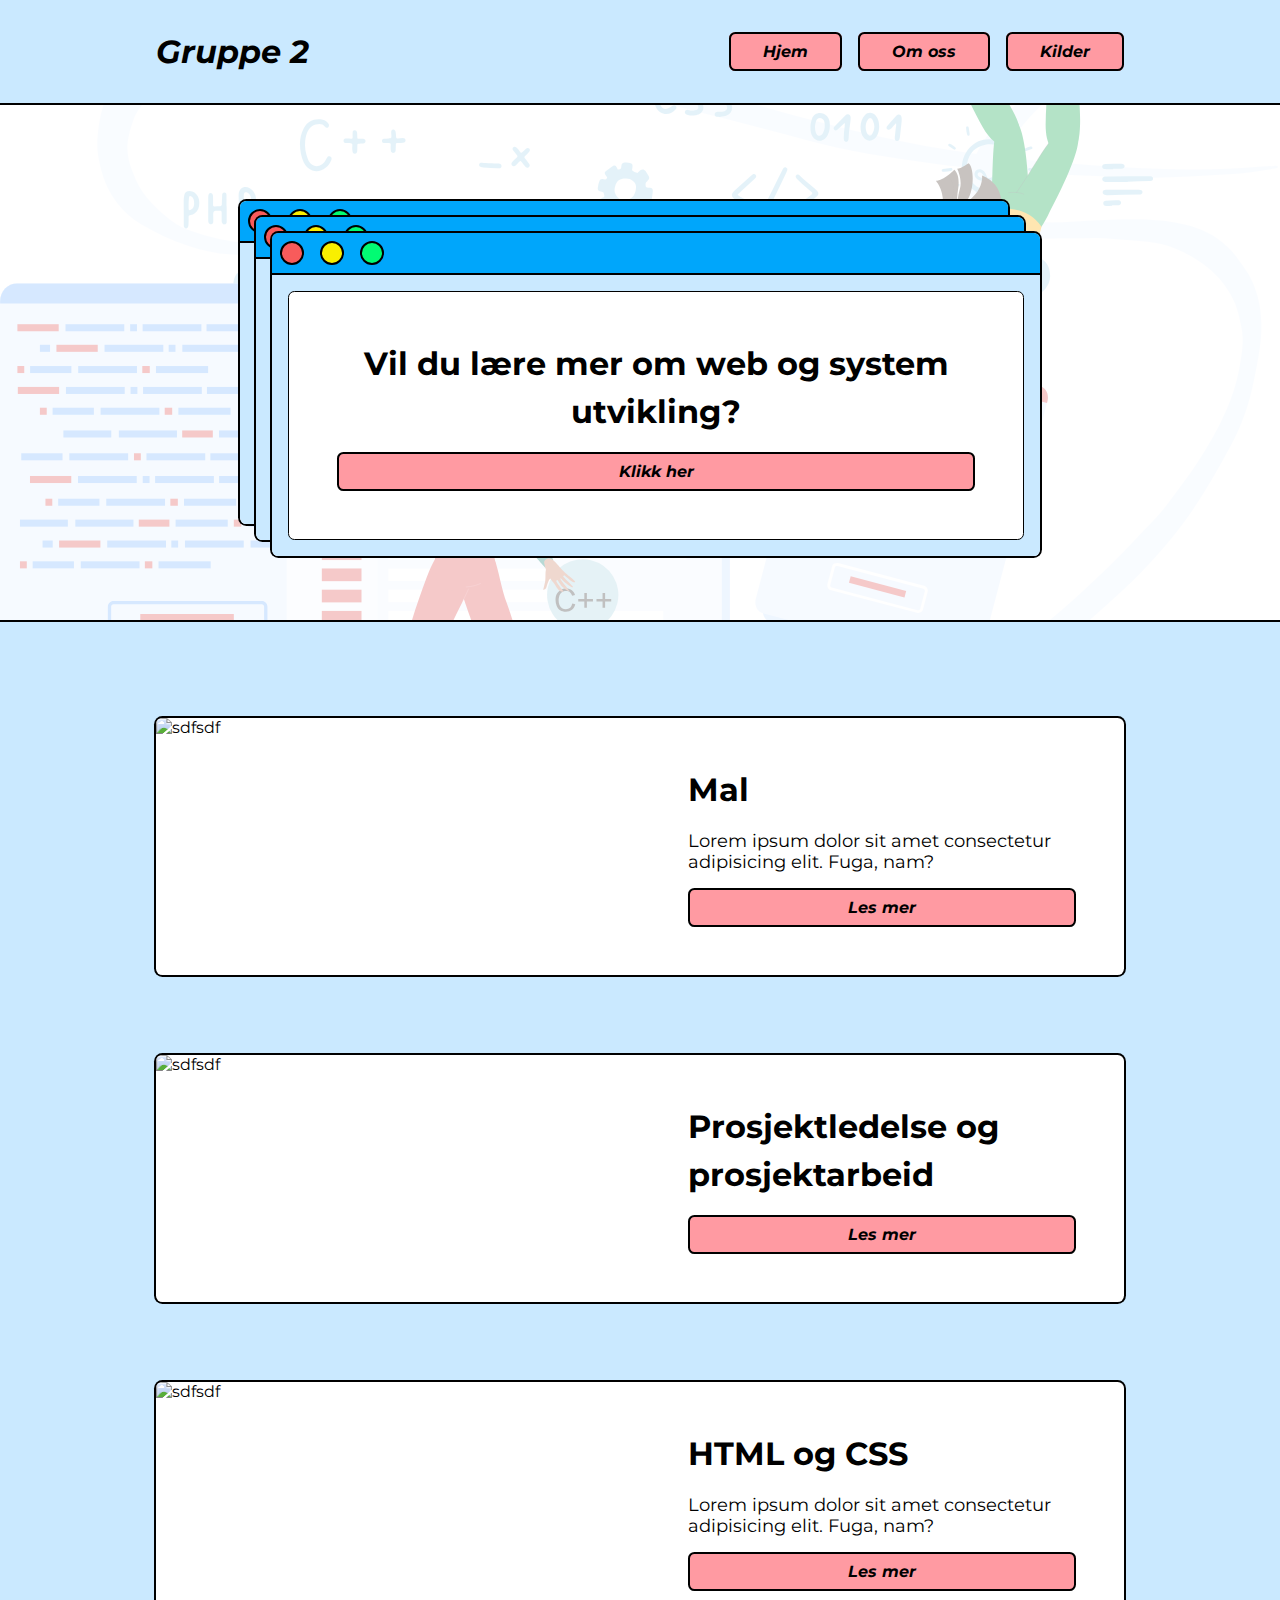
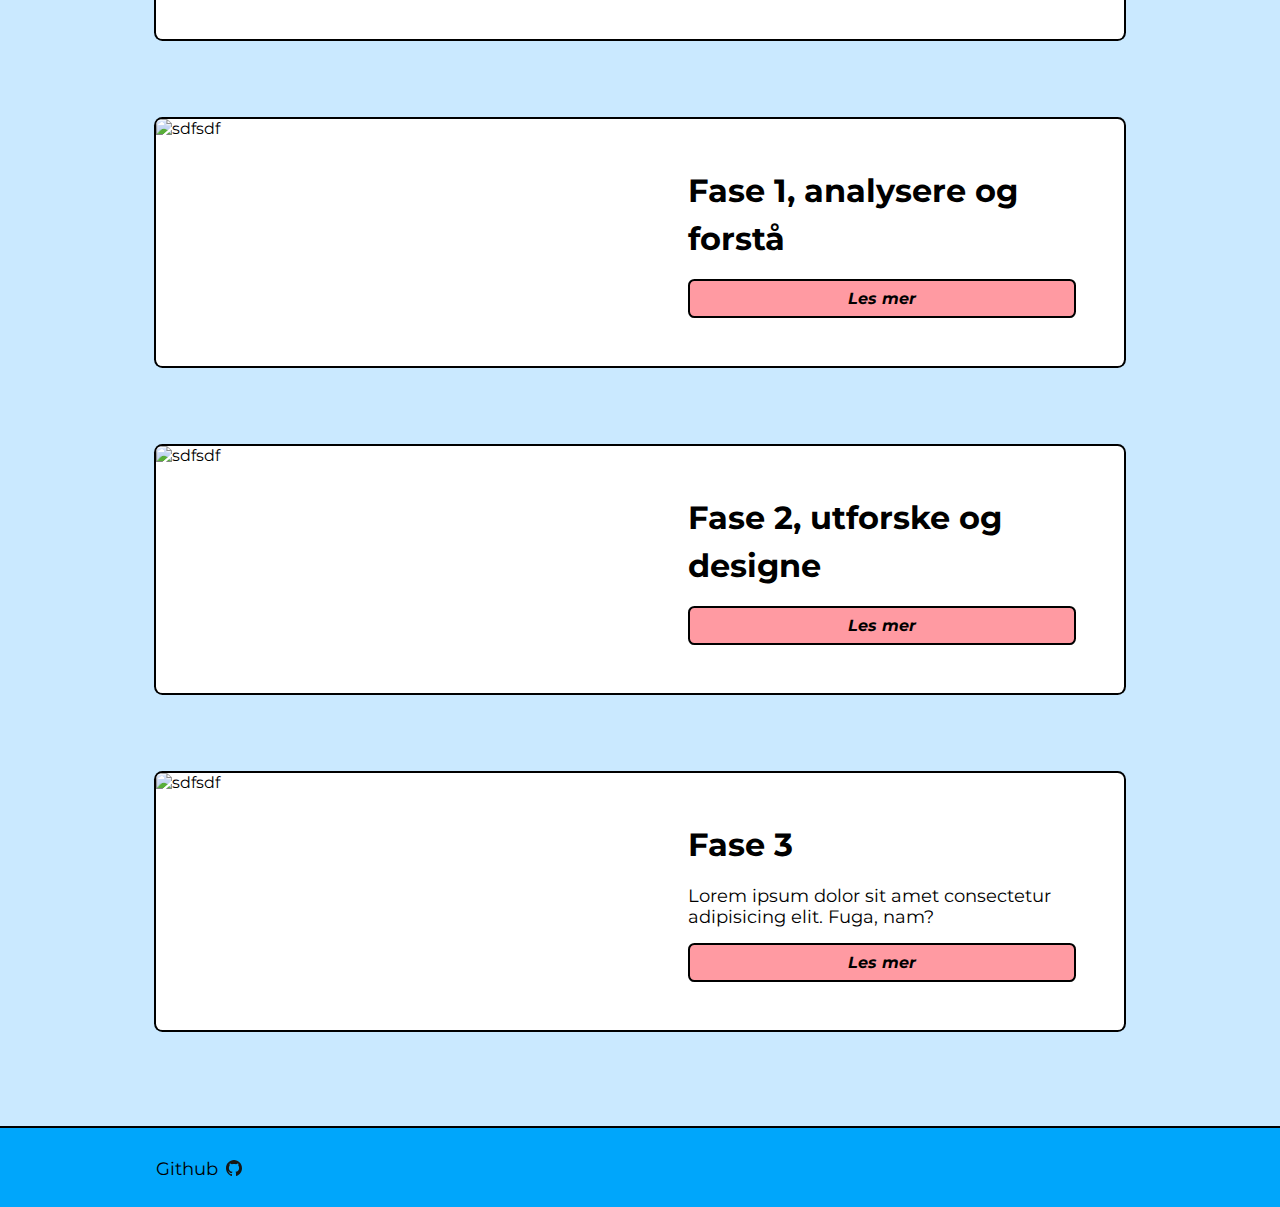
==== index.html @ 880d53e9 "Added html pages, added sources" ====
<!DOCTYPE html>
<html lang="no" class="no-animations">
  <head>
    <meta charset="UTF-8" />
    <meta name="description" content="Web og systemutvikling" />
    <meta name="author" content="IT og ledelse, Gruppe 2" />
    <meta name="keywords" content="html, css, javascript, web, system" />
    <meta http-equiv="X-UA-Compatible" content="IE=edge" />
    <meta name="viewport" content="width=device-width, initial-scale=1.0" />
    <title>Web og systemutvikling</title>

    <link rel="stylesheet" href="style.css" />
    <script defer src="main.js"></script>
  </head>
  <body class="body">
    <!-- header -->
    <header class="body__header">
      <div class="header__container">
        <!-- logo  -->
        <h3 class="logo">
          <a href="/"> Gruppe 2 </a>
        </h3>

        <!-- hamburger menu  -->
        <button
          class="button button--pink button--no-padding nav__button nav__button--open"
        >
          <img
            src="./public/sidebar-menu-open.svg"
            alt="Open sidebar"
            height="32px"
            width="32px"
          />
        </button>

        <!-- navigation  -->
        <nav class="nav preload">
          <button
            class="button button--pink button--no-padding nav__button nav__button--close"
          >
            <img
              src="./public/sidebar-menu-close.svg"
              alt="Close sidebar"
              height="32px"
              width="32px"
            />
          </button>

          <ul class="nav__links">
            <li class="nav__link">
              <a href="/" class="button button--pink">Hjem</a>
            </li>

            <li class="nav__link">
              <a href="/pages/about.html" class="button button--pink">
                Om oss
              </a>
            </li>

            <li class="nav__link">
              <a href="/pages/sources.html" class="button button--pink"
                >Kilder</a
              >
            </li>
          </ul>
        </nav>
      </div>
    </header>

    <!-- main -->
    <main class="body__main">
      <div class="background border__bottom">
        <section class="main__container">
          <!-- call to action -->
          <div class="call-to-action">
            <div class="call-to-action__window-group">
              <div
                data-cta-filler="true"
                class="call-to-action__window call-to-action__window--stagger-none"
              >
                <div
                  class="call-to-action__header call-to-action__header--purple"
                >
                  <span
                    class="call-to-action__header-dots call-to-action__header-dots--red"
                  ></span>
                  <span
                    class="call-to-action__header-dots call-to-action__header-dots--yellow"
                  ></span>
                  <span
                    class="call-to-action__header-dots call-to-action__header-dots--green"
                  ></span>
                </div>
                <div class="call-to-action__body"></div>
              </div>
              <div
                data-cta-filler="true"
                class="call-to-action__window call-to-action__window--stagger-small call-to-action__window--translate-little"
              >
                <div
                  class="call-to-action__header call-to-action__header--purple"
                >
                  <span
                    class="call-to-action__header-dots call-to-action__header-dots--red"
                  ></span>
                  <span
                    class="call-to-action__header-dots call-to-action__header-dots--yellow"
                  ></span>
                  <span
                    class="call-to-action__header-dots call-to-action__header-dots--green"
                  ></span>
                </div>
                <div class="call-to-action__body"></div>
              </div>
              <div
                id="call-to-action"
                class="call-to-action__window call-to-action__window--stagger-large call-to-action__window--translate-more"
              >
                <div
                  class="call-to-action__header call-to-action__header--purple"
                >
                  <span
                    class="call-to-action__header-dots call-to-action__header-dots--red"
                  ></span>
                  <span
                    class="call-to-action__header-dots call-to-action__header-dots--yellow"
                  ></span>
                  <span
                    class="call-to-action__header-dots call-to-action__header-dots--green"
                  ></span>
                </div>
                <div class="call-to-action__body">
                  <div class="call-to-action__body-wrapper">
                    <h1 class="title">
                      Vil du lære mer om web og system utvikling?
                    </h1>

                    <a href="#articles" class="button button--pink"
                      >Klikk her</a
                    >
                  </div>
                </div>
              </div>
            </div>
            <!-- arrow svg -->
            <!-- <div class="call-to-action__arrow">
              <img src="public/curved-arrow-4573.svg" alt="" />
            </div> -->
          </div>
        </section>
      </div>

      <!-- cards  -->
      <section class="main__container" id="articles">
        <!-- card  -->
        <article class="card">
          <div class="card__image">
            <img
              src="https://images.pexels.com/photos/2097/desk-office-pen-ruler.jpg?auto=compress&cs=tinysrgb&w=1260&h=750&dpr=1"
              alt="sdfsdf"
            />
          </div>
          <div class="card__content">
            <div class="title-group">
              <h2 class="title">Mal</h2>
            </div>
            <p>
              Lorem ipsum dolor sit amet consectetur adipisicing elit. Fuga,
              nam?
            </p>
            <!-- <button class="button button--pink"> -->
            <a class="button button--pink" href="/pages/mal.html"> Les mer </a>
            <!-- </button> -->
          </div>
        </article>

        <!-- card  -->
        <article class="card">
          <div class="card__image">
            <img
              src="https://images.pexels.com/photos/2097/desk-office-pen-ruler.jpg?auto=compress&cs=tinysrgb&w=1260&h=750&dpr=1"
              alt="sdfsdf"
            />
          </div>
          <div class="card__content">
            <div class="title-group">
              <h2 class="title">Prosjektledelse og prosjektarbeid</h2>
            </div>

            <a
              class="button button--pink"
              href="/pages/prosjektledelse-og-prosjektarbeid.html"
            >
              Les mer
            </a>
            <!-- </button> -->
          </div>
        </article>

        <!-- card  -->
        <article class="card">
          <div class="card__image">
            <img src="" alt="sdfsdf" />
          </div>
          <div class="card__content">
            <div class="title-group">
              <h2 class="title">HTML og CSS</h2>
            </div>
            <p>
              Lorem ipsum dolor sit amet consectetur adipisicing elit. Fuga,
              nam?
            </p>
            <!-- <button class="button button--pink"> -->
            <a class="button button--pink" href="/pages/html-og-css.html">
              Les mer
            </a>
            <!-- </button> -->
          </div>
        </article>

        <!-- card  -->
        <article class="card">
          <div class="card__image">
            <img
              src="https://images.pexels.com/photos/3183150/pexels-photo-3183150.jpeg?auto=compress&cs=tinysrgb&w=1260&h=750&dpr=2"
              alt="sdfsdf"
            />
          </div>
          <div class="card__content">
            <div class="title-group">
              <h2 class="title">Fase 1, analysere og forstå</h2>
            </div>

            <!-- <button class="button button--pink"> -->
            <a class="button button--pink" href="/pages/fase-1.html">
              Les mer
            </a>
            <!-- </button> -->
          </div>
        </article>
        <!-- card  -->
        <article class="card">
          <div class="card__image">
            <img
              src="https://images.pexels.com/photos/3183150/pexels-photo-3183150.jpeg?auto=compress&cs=tinysrgb&w=1260&h=750&dpr=2"
              alt="sdfsdf"
            />
          </div>
          <div class="card__content">
            <div class="title-group">
              <h2 class="title">Fase 2, utforske og designe</h2>
            </div>

            <!-- <button class="button button--pink"> -->
            <a class="button button--pink" href="/pages/fase-2.html">
              Les mer
            </a>
            <!-- </button> -->
          </div>
        </article>

        <!-- card  -->
        <article class="card">
          <div class="card__image">
            <img
              src="https://images.pexels.com/photos/3183150/pexels-photo-3183150.jpeg?auto=compress&cs=tinysrgb&w=1260&h=750&dpr=2"
              alt="sdfsdf"
            />
          </div>
          <div class="card__content">
            <div class="title-group">
              <h2 class="title">Fase 3</h2>
            </div>
            <p>
              Lorem ipsum dolor sit amet consectetur adipisicing elit. Fuga,
              nam?
            </p>
            <!-- <button class="button button--pink"> -->
            <a class="button button--pink" href="/pages/"> Les mer </a>
            <!-- </button> -->
          </div>
        </article>
      </section>
    </main>

    <!-- footer -->
    <footer class="body__footer">
      <div class="footer__container">
        <a
          class="text-with-icon"
          href="https://github.com/201549BL/semester-oppgave"
        >
          <p>Github</p>
          <img src="./public/github-seeklogo.com.svg" alt="Github icon" />
        </a>
      </div>
    </footer>
  </body>
</html>
---- style.css ----
@import url("https://fonts.googleapis.com/css2?family=Montserrat:ital,wght@0,400;0,700;1,400;1,700&display=swap");

*,
*::before,
*::after {
  margin: 0;
  padding: 0;
  box-sizing: border-box;
}

:root {
  --max-width: 1000px;
  --border-width: 2px;

  --border-radius: 0.4rem;
  --padding: 1rem;
  --text-big: 2rem;

  --color-blue: #00a6fb;
  --color-link: #007dbc;
  --color-pink: #ff9aa2;
  --color-background: #cae9ff;
  --color-background-accent: none;
  --color-background-secondary: seashell;
  --color-accessible-purple: #81008a;
  --color-success: #e9fbe9;
  --color-info: #ebf3fe;
  --color-warning: #fcfaee;
  --color-danger: #fcebed;
}

@media (max-width: 500px) {
  :root {
    --text-big: 1.5rem;
  }
}

html {
  font-family: "Montserrat", -apple-system, Segoe UI, Roboto, Oxygen, Ubuntu,
    Cantarell, Fira Sans, Droid Sans, Helvetica Neue, sans-serif;

  scroll-behavior: smooth;
}

@media (prefers-reduced-motion) {
  html {
    scroll-behavior: unset;
  }
}

img {
  max-width: 100%;
}

a {
  color: inherit;
  text-decoration: none;
}

p {
  font-size: 1.1rem;
}

@media (max-width: 500px) {
  p {
    font-size: 1rem;
  }
}

svg {
  color: black;
}

:focus {
  outline: var(--color-accessible-purple) solid var(--border-width);
  outline-offset: 0.2rem;
}

@supports selector(:focus-visible) {
  :focus {
    outline: none;
  }

  :focus-visible {
    outline: var(--color-accessible-purple) solid var(--border-width);
    outline-offset: 0.2rem;
  }
}

.no-animations .nav {
  transition-duration: 0s;
}

.body {
  min-height: 100vh;

  display: flex;
  position: static;
  display: flex;
  flex-direction: column;

  background: var(--color-background);

  overflow-x: hidden;
}

.body__header {
  background-color: var(--color-background);
  width: 100%;

  padding: 1rem;

  flex: none;

  display: flex;
  justify-content: center;

  z-index: 1;

  border-bottom: var(--border-width) solid black;
}

.header__container {
  width: 100%;
  font-style: italic;
  font-weight: 700;
  max-width: var(--max-width);
  display: flex;
  align-items: center;
  justify-content: space-between;
  padding: var(--padding);
}

.body__footer {
  flex: none;
}

/* nav */

.logo {
  font-size: var(--text-big);
}

.logo:hover {
  text-decoration: underline;
}

.nav__links {
  display: flex;
  justify-content: center;

  list-style: none;

  gap: 1rem;
}

.nav__link .button {
  white-space: nowrap;
}

.hamburger__checkbox {
  display: none;
  transform: translateX(-10000px);
}

.nav__button--open {
  display: none;
  cursor: pointer;
}

.nav__button--close {
  display: none;
}

.hamburger__menu img {
  width: 100%;
  height: 100%;
}

.preload {
  /* opacity: 0 !important; */
  transition-duration: 0s !important;
}

@media (max-width: 650px) {
  .nav {
    display: flex;
    flex-direction: column;
    justify-content: center;

    position: fixed;
    inset: 0;
    transform: translateX(100%);

    overflow: hidden;
    z-index: 2;

    background: rgba(255, 255, 255, 30%);
    backdrop-filter: blur(10px);
    -webkit-backdrop-filter: blur(10px);

    transition-property: transform;

    transition-duration: 0.4s;
    transition-timing-function: ease;
  }

  .nav--visible {
    transform: translateX(0);
  }

  .nav__links {
    align-self: center;

    flex-direction: column;
    font-size: xx-large;

    width: fit-content;
  }

  .nav__links .button {
    display: block;
    align-self: stretch;
  }

  .nav__button {
    display: flex;
  }

  .nav__button--close {
    position: absolute;
    top: 2rem;
    right: 2rem;
  }
}

@media (prefers-reduced-motion) {
  .nav {
    transition-duration: 0s;
  }
}

@media not all and (min-resolution: 0.001dpcm) {
  .hamburger__checkbox:checked ~ .nav {
    background-color: rgba(255, 245, 238, 95%);
  }
}

.body__main {
  background-color: var(--color-background);

  flex: 1;

  position: relative;

  display: flex;
  flex-direction: column;
  justify-content: center;
  align-items: center;
}

.border__bottom {
  border-bottom: var(--border-width) solid black;
}

@media (hover: none) {
  .body-background {
    background-attachment: scroll;
  }
}

.body-background-secondary {
  background-color: var(--color-background-secondary);
}

.main__container {
  width: 100%;
  max-width: var(--max-width);

  display: flex;
  flex-direction: column;
  gap: 5rem;
  padding: 6rem var(--padding);

  position: relative;

  /* margin: 0 auto; */
}

.main__container--about {
  flex-direction: row;
  justify-content: center;
  flex-wrap: wrap;
  row-gap: 5rem;
  column-gap: 3rem;
}

.card {
  display: flex;

  background: white;

  border-radius: var(--border-radius);
  /* border: var(--border-width) solid black; */

  overflow: hidden;

  box-shadow: 0px 0px 0px var(--border-width) rgba(0, 0, 0);
  -webkit-box-shadow: 0px 0px 0px var(--border-width) rgba(0, 0, 0);
  -moz-box-shadow: 0px 0px 0px var(--border-width) rgba(0, 0, 0);
}

/* .card:nth-child(2n) .card__image {
  order: 1;
} */

.card__image {
  flex: 0 1 50%;
  display: flex;
  overflow: hidden;
  aspect-ratio: 2/1;
}

.card__image img {
  display: block;

  min-width: 100%;
  min-height: 100%;

  object-fit: cover;
  object-position: center;
}

.card__content {
  flex: 0 1 50%;
  padding: 3rem 3rem;

  display: flex;
  flex-direction: column;

  justify-content: space-between;

  gap: 1rem;
}

.title {
  font-size: var(--text-big);
  /* font-style: italic; */
  /* font-weight: 700; */
  width: fit-content;
  display: inline;
  line-height: 1.5;

  /* word-break: break-all; */
  word-wrap: break-word;
  /* hyphens: auto; */

  /* box-shadow: rgba(0, 0, 0, 0.45) 0px 25px 20px -20px; */

  /* background-color: var(--color-blue); */
}

@media (max-width: 650px) {
  .card {
    flex-direction: column;
  }

  .card:nth-child(2n) .card__image {
    order: unset;
  }
}

.stacking-context {
  position: static;
  z-index: 0;
}

/* .button-group {
  position: relative;
  z-index: 0;

  cursor: pointer;
} */

/* .button-group::after {
  content: "";
  background: linear-gradient(to right, black, rgba(0, 0, 0));

  position: absolute;
  inset: 0;

  border-radius: var(--border-radius);
  transform: translate(5px, 5px);

  transition: transform 0.3s ease;

  z-index: -1;
} */

/* .button {
  border: var(--border-width) solid black;
  border-radius: var(--border-radius);
  background-color: white;
  padding: 0.5rem 2rem;

  font-style: italic;
  font-weight: 700;

  transition: 0.3s ease;
  transition-property: transform;

  cursor: pointer;

  width: 100%;
} */

.button {
  /* display: block; */

  border: var(--border-width) solid black;
  border-radius: var(--border-radius);
  background-color: white;
  padding: 0.5rem 2rem;

  font-style: italic;
  font-weight: 700;

  transition: 0.3s ease;
  transition-property: transform;

  cursor: pointer;

  align-self: stretch;
  text-align: center;
}

.button--center {
  align-self: center;
}

.button--stretch {
  align-self: stretch;
}

.button--no-padding {
  padding: 0.5rem;
}

.button--big {
  padding: 1rem 2rem;
  font-size: 1.2em;
}

/* .button-group:hover .button {
  transform: translate(-5px, -3px);
  transform-origin: center;
} */

/* .button--blue {
  background-color: var(--color-blue);
}

.button-blue:hover {
} */

.button--pink {
  background-color: var(--color-pink);
}

.button--pink:hover {
  background-color: pink;
}

.background {
  width: 100%;
  height: 100%;

  display: flex;
  flex-direction: column;
  align-items: center;
  background-color: white;
  position: relative;
}

.background::before {
  content: "";

  background-image: url("./public/Programming.svg");
  background-repeat: no-repeat;
  background-size: cover;
  background-attachment: fixed;
  background-position: center;

  position: absolute;
  inset: 0;

  opacity: 0.3;
}

@media (hover: none) {
  .background::before {
    background-attachment: scroll;
  }
}

.call-to-action {
  /* max-width: 800px; */

  display: flex;
  justify-content: center;

  padding-bottom: 2rem;

  position: relative;
}

.call-to-action__arrow {
  height: 20rem;
  /* outline: 1px solid red; */

  display: flex;
  align-items: center;

  flex: 1 1 30%;
}

@media (max-width: 850px) {
  .call-to-action__arrow {
    display: none;
  }
}

.call-to-action__window-group {
  /* min-height: 20rem; */

  height: auto;
  flex: 1 1 800px;
  max-width: 800px;

  display: flex;

  position: relative;
  z-index: 0;
}

@keyframes floating-one {
  0% {
    transform: translate(0, 0) rotate(0.02deg);
  }
  50% {
    transform: translate(0, 1rem) rotate(0.02deg);
  }
  100% {
    transform: translate(0, 0) rotate(0.02deg);
  }
}
@keyframes floating-two {
  0% {
    transform: translate(1rem, 1rem) rotate(0.02deg);
  }
  50% {
    transform: translate(1rem, 2rem) rotate(0.02deg);
  }
  100% {
    transform: translate(1rem, 1rem) rotate(0.02deg);
  }
}
@keyframes floating-three {
  0% {
    transform: translate(2rem, 2rem) rotate(0.02deg);
  }
  50% {
    transform: translate(2rem, 3rem) rotate(0.02deg);
  }
  100% {
    transform: translate(2rem, 2rem) rotate(0.02deg);
  }
}

@keyframes fade-in {
  0% {
    opacity: 0;
  }
  100% {
    opacity: 1;
  }
}

.call-to-action__window {
  flex: 1;

  height: auto;
  display: flex;
  flex-direction: column;

  width: calc(100% - 2rem);
  /* border: var(--border-width) solid black; */
  border-radius: var(--border-radius);

  box-shadow: 0px 0px 0px var(--border-width) rgba(0, 0, 0);
  -webkit-box-shadow: 0px 0px 0px var(--border-width) rgba(0, 0, 0);
  -moz-box-shadow: 0px 0px 0px var(--border-width) rgba(0, 0, 0);

  overflow: hidden;
  position: absolute;

  animation-duration: 5s;
  animation-iteration-count: infinite, 1;
  animation-timing-function: ease-in-out;
}

@media (prefers-reduced-motion) {
  .call-to-action__window {
    animation-play-state: paused;
  }
}

.call-to-action__window--stagger-none {
  animation-name: floating-one;
}
.call-to-action__window--stagger-small {
  animation-name: floating-two;
  animation-delay: 1s;
}
.call-to-action__window--stagger-large {
  animation-name: floating-three;
  animation-delay: 2s;
}

.call-to-action__window--translate-little {
  transform: translateX(1rem) translateY(1rem);
}

.call-to-action__window--translate-more {
  transform: translateX(2rem) translateY(2rem);
}

.call-to-action__header {
  border-bottom: var(--border-width) solid black;

  flex: 1 1 0;
  display: flex;
  gap: 16px;
  padding: 8px;

  width: 100%;

  background-color: var(--color-blue);
}

.call-to-action__header-dots {
  height: 24px;
  width: 24px;
  border: var(--border-width) solid black;

  border-radius: 20px;
}

.call-to-action__header-dots--red {
  background: #f85b5b;
}
.call-to-action__header-dots--yellow {
  background: #f9ef00;
}
.call-to-action__header-dots--green {
  background: #02fb73;
}

.call-to-action__body {
  height: 100%;
  width: 100%;
  padding: 1rem;
  background-size: cover;
  justify-content: center;
  align-items: center;
  background-color: var(--color-background);
  display: flex;
  position: relative;
  z-index: 0;
}

.call-to-action__background {
  position: absolute;
  width: 100vw;
  left: 0;

  /* background-color: white;
  background-image: url("./public/Programming.svg");
  background-repeat: no-repeat;
  background-position: center;
  background-size: cover; */
}
.call-to-action__body-wrapper {
  min-height: 0px;
  flex: 1 1 100%;

  display: flex;
  flex-direction: column;
  gap: 1rem;

  padding: 3rem;
  border-radius: var(--border-radius);
  background-color: rgba(255, 255, 255, 1);
  backdrop-filter: blur(10px);

  border: 1px solid black;

  /* backdrop-filter: ; */
}

/* .call-to-action__body-image-wrapper {
  position: absolute;
  width: 100%;
  height: 100%;
  inset: 0;
  z-index: -1;
}

.call-to-action__body-image-wrapper img {
  height: 100%;
  width: 100%;
  object-fit: cover;
  object-position: bottom;
} */

/* .call-to-action__body-image-wrapper--right {
  right: 0;
} */

.call-to-action__body h1 {
  font-weight: bold;
  font-size: var(--text-big);
  /* font-size: 1.5rem; */
  /* line-height: 1; */

  text-align: center;
  flex-shrink: 0 1 0;

  word-break: keep-all;
  /* background-color: white; */
}

/* footer */

.body__footer {
  background: var(--color-blue);
  border-top: var(--border-width) solid black;
  padding: 2rem;
  display: flex;
  justify-content: center;
}

.footer__container {
  flex: 0 1 var(--max-width);
  padding: 0 var(--padding);
}

.text-with-icon {
  width: fit-content;

  display: flex;
  height: 1rem;
  gap: 0.5rem;
  align-items: center;

  position: relative;
}

.text-with-icon:hover {
  text-decoration: underline;
  text-decoration-thickness: 2px;
}

.text-with-icon img {
  max-height: 100%;
}

/* Article */

.article {
  display: flex;
  flex-direction: column;
  width: 100%;

  align-self: center;

  background-color: white;

  /* border: var(--border-width) solid black; */

  box-shadow: 0px 0px 0px var(--border-width) rgba(0, 0, 0);
  -webkit-box-shadow: 0px 0px 0px var(--border-width) rgba(0, 0, 0);
  -moz-box-shadow: 0px 0px 0px var(--border-width) rgba(0, 0, 0);
  border-radius: var(--border-radius);

  overflow: hidden;
}

.article__content {
  display: flex;
  width: 100%;

  gap: 2rem;
  flex-direction: column;

  align-self: center;

  padding: 6rem 2rem;

  max-width: 75ch;

  line-height: 1.5;

  word-wrap: break-word;
}

@media (max-width: 800px) {
  .article__content {
    padding: 2rem;
  }
}

.article__content a {
  color: var(--color-link);
  font-weight: 700;
}

.article__content a:hover {
  text-decoration: underline;
  text-decoration-thickness: 3px;
}

.article__image-header {
  background-color: green;
  display: flex;

  max-height: 15rem;
  min-height: 10rem;

  overflow: hidden;
}

.article__image-header img {
  display: block;

  min-width: 100%;
  min-height: 100%;

  object-fit: cover;
  object-position: center;
}

/* @media (max-width: ) */

.article__content h1 {
  font-size: 2rem;
  font-weight: 700;
  line-height: 1.5;

  word-wrap: break-word;
}

.article__content h1,
h2,
h3,
h4,
h5,
h6 {
  font-weight: 700;
}

.article li {
  margin-left: 1rem;
}

.article__content-image-with-text {
  display: flex;
  flex-direction: column;
  width: 100%;
  gap: 0.5rem;
}
.article__content-image-with-text p,
a {
  align-self: end;
}

.article__content-image {
  display: flex;

  width: 100%;
  overflow: hidden;
  border-radius: var(--border-radius);
  /* border: var(--border-width) solid black; */

  box-shadow: 0px 0px 0px var(--border-width) rgba(0, 0, 0);
  -webkit-box-shadow: 0px 0px 0px var(--border-width) rgba(0, 0, 0);
  -moz-box-shadow: 0px 0px 0px var(--border-width) rgba(0, 0, 0);
}

.article__content-image img {
  min-width: 100%;
  min-height: 100%;
  object-fit: cover;
}

aside {
  padding: 1rem;
  background-color: var(--color-info);
  border-width: 1px;
  border-color: black;
  border-style: solid;

  border-radius: var(--border-radius);
}

.aside--danger {
  background-color: var(--color-danger);
  border-color: ;
}

.aside--warning {
  background-color: var(--color-warning);
}

.aside--success {
  background-color: var(--color-success);
}

/* sources */

.sources ul {
  list-style-type: circle;
}

@keyframes flash {
  0% {
    background-color: transparent;
  }
  5% {
    background-color: yellow;
  }
  100% {
    background-color: var(--color-warning);
  }
}

.sources li {
  /* margin-left: 2rem; */
  padding-bottom: 1rem;

  animation-name: flash;
  animation-duration: 5s;
  animation-iteration-count: 1;
  animation-play-state: paused;
}

.sources li p {
  padding-left: 2rem;
  text-indent: -2rem;

  word-wrap: break-word;
  hyphens: auto;
}

.sources :target {
  font-weight: 700;
  background-color: var(--color-warning);

  list-style-type: disc;
  border-radius: var(--border-radius);
  animation-play-state: running;
}

/* about */

.about__person {
  margin: 0 1rem;
  /* border: var(--border-width) solid black; */
  border-radius: var(--border-radius);

  box-shadow: 0px 0px 0px var(--border-width) rgba(0, 0, 0);
  -webkit-box-shadow: 0px 0px 0px var(--border-width) rgba(0, 0, 0);
  -moz-box-shadow: 0px 0px 0px var(--border-width) rgba(0, 0, 0);

  flex: 1 1 250px;
  max-width: 300px;

  transition: all 0.3s ease;

  overflow: hidden;
}

@media (prefers-reduced-motion) {
  .about__person {
    transition-duration: 0s;
  }
}

.about__person--empty {
  height: 0;
  box-shadow: none;
}

.person__portrait {
  aspect-ratio: 1/1;

  /* max-width: 400px; */

  background: var(--color-pink);

  transform-origin: center;

  transition: transform 0.3s ease;

  overflow: hidden;

  position: relative;
}

.person__portrait img {
  display: block;

  position: absolute;

  min-width: 100%;
  min-height: 100%;

  object-fit: cover;
  object-position: center;

  /* filter: grayscale(1); */

  transition: all 0.3s ease;
}

.person__text {
  padding: 1rem;

  border-top: var(--border-width) solid black;

  background-color: var(--color-background);
}

.color-overlay {
  position: absolute;

  inset: 0;

  background-color: rgba(0, 0, 255, 50%);

  opacity: 0.3;

  transition: all 0.3s ease;
}

.color-overlay--pink {
  background-color: var(--color-pink);
}

.color-overlay--blue {
  background-color: var(--color-blue);
}

.color-overlay--green {
  background-color: var(--color-background);
}

.person__text--pink {
  background-color: var(--color-pink);
}

.person__text--blue {
  background-color: var(--color-blue);
}

.person__text--green {
  background-color: var(--color-background);
}

.about__person:hover {
  transform: rotateZ(0) scale(1.2);
}

@media (prefers-reduced-motion) {
  .about__person:hover {
    transform: none;
  }
}

.about__person:hover .person__portrait img {
  filter: grayscale(0);
}

.about__person:hover .color-overlay {
  opacity: 0;
}
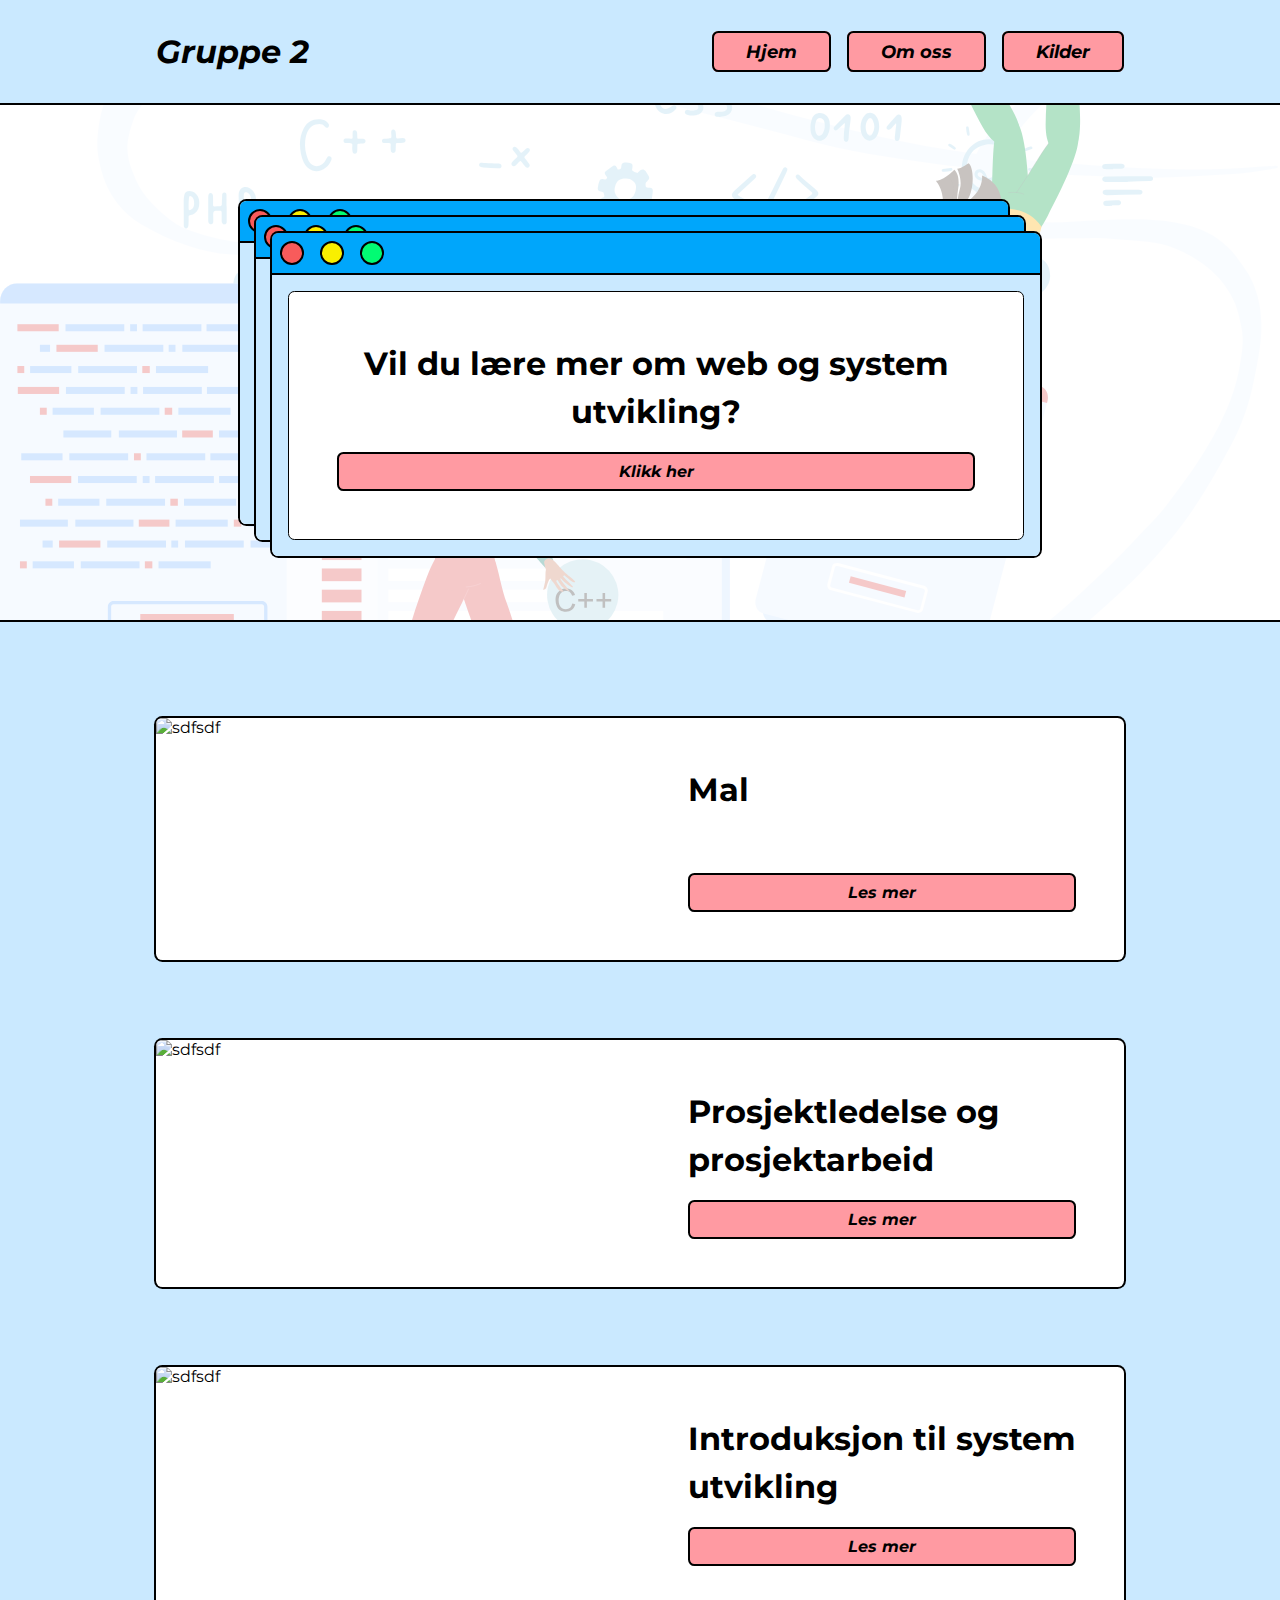
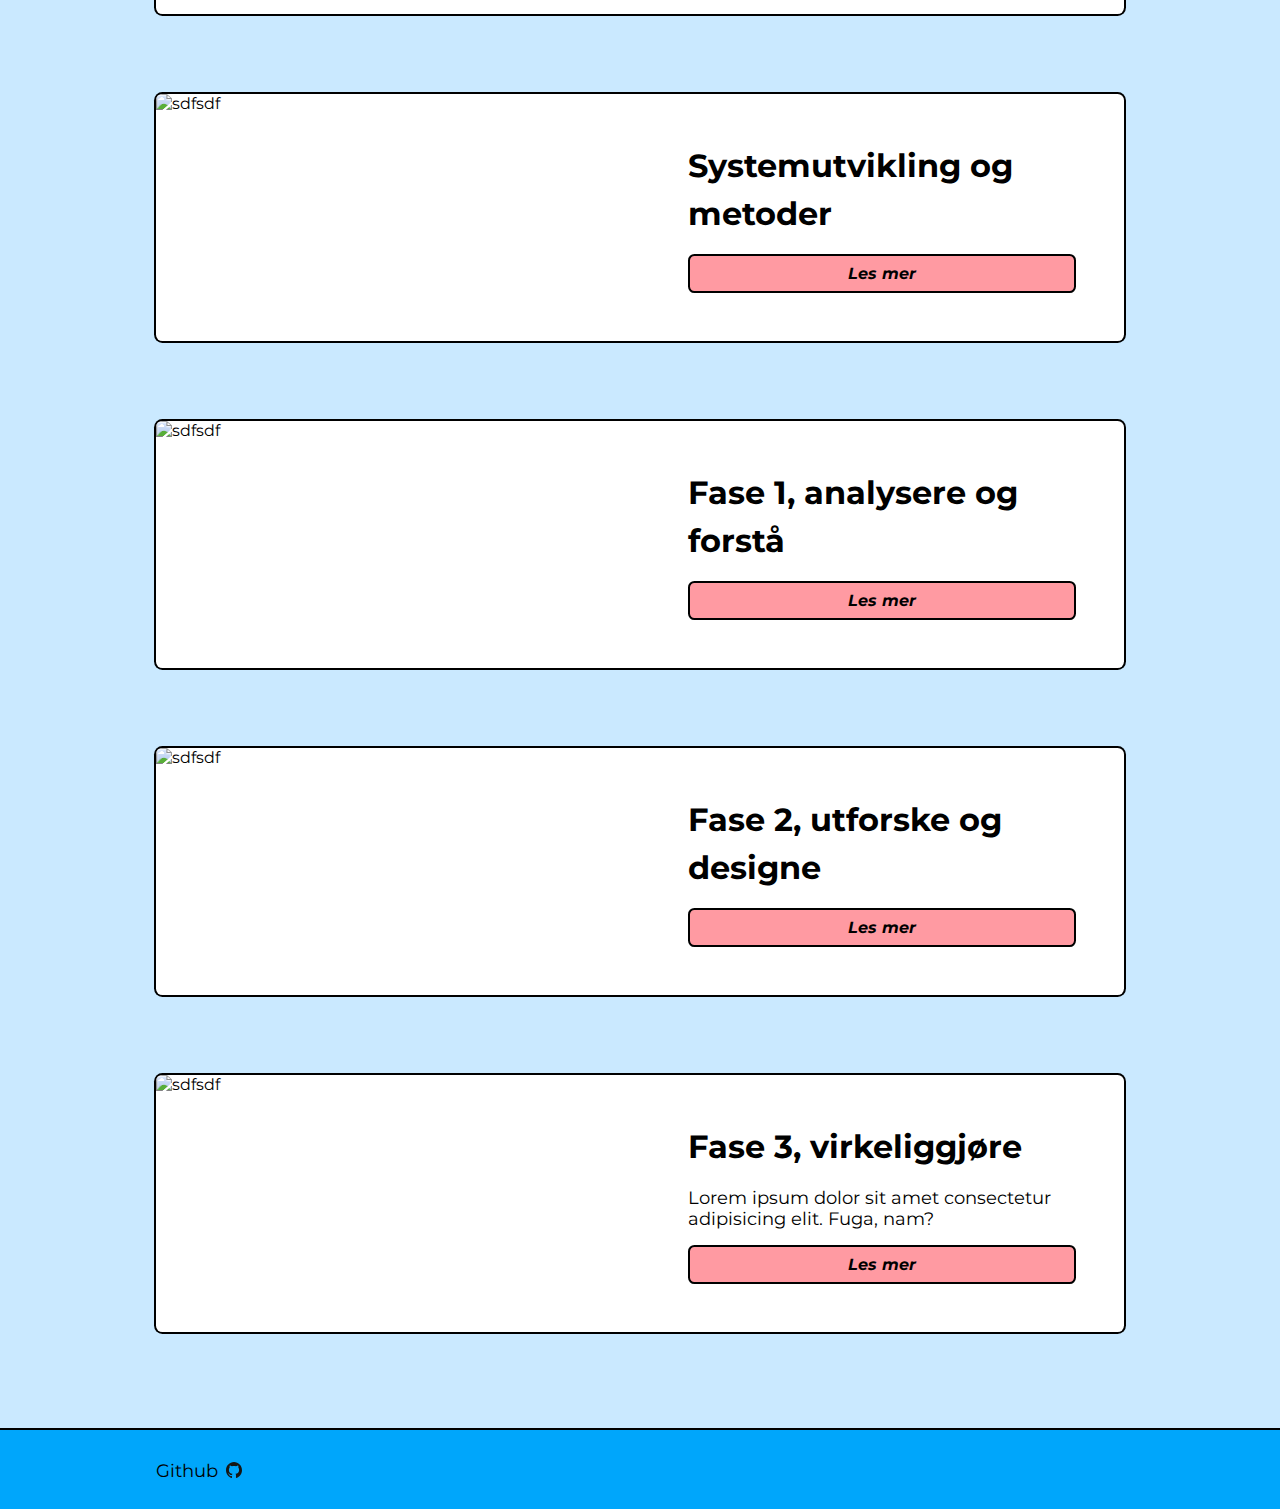
==== commit db6ba675: "added more html pages, addd sources, jenny css" ====
--- a/index.html
+++ b/index.html
@@ -164,13 +164,7 @@
             <div class="title-group">
               <h2 class="title">Mal</h2>
             </div>
-            <p>
-              Lorem ipsum dolor sit amet consectetur adipisicing elit. Fuga,
-              nam?
-            </p>
-            <!-- <button class="button button--pink"> -->
             <a class="button button--pink" href="/pages/mal.html"> Les mer </a>
-            <!-- </button> -->
           </div>
         </article>
 
@@ -186,25 +180,107 @@
             <div class="title-group">
               <h2 class="title">Prosjektledelse og prosjektarbeid</h2>
             </div>
-
             <a
               class="button button--pink"
               href="/pages/prosjektledelse-og-prosjektarbeid.html"
             >
               Les mer
             </a>
+          </div>
+        </article>
+
+        <!-- card  -->
+        <article class="card">
+          <div class="card__image">
+            <img
+              src="https://images.pexels.com/photos/2097/desk-office-pen-ruler.jpg?auto=compress&cs=tinysrgb&w=1260&h=750&dpr=1"
+              alt="sdfsdf"
+            />
+          </div>
+          <div class="card__content">
+            <div class="title-group">
+              <h2 class="title">Introduksjon til system utvikling</h2>
+            </div>
+
+            <a class="button button--pink" href="/pages/system-utvikling.html">
+              Les mer
+            </a>
+          </div>
+        </article>
+
+        <!-- card  -->
+        <article class="card">
+          <div class="card__image">
+            <img
+              src="https://images.pexels.com/photos/2097/desk-office-pen-ruler.jpg?auto=compress&cs=tinysrgb&w=1260&h=750&dpr=1"
+              alt="sdfsdf"
+            />
+          </div>
+          <div class="card__content">
+            <div class="title-group">
+              <h2 class="title">Systemutvikling og metoder</h2>
+            </div>
+            <a
+              class="button button--pink"
+              href="/pages/systemutvikling-og-metoder.html"
+            >
+              Les mer
+            </a>
+          </div>
+        </article>
+
+        <!-- card  -->
+        <article class="card">
+          <div class="card__image">
+            <img
+              src="https://images.pexels.com/photos/3183150/pexels-photo-3183150.jpeg?auto=compress&cs=tinysrgb&w=1260&h=750&dpr=2"
+              alt="sdfsdf"
+            />
+          </div>
+          <div class="card__content">
+            <div class="title-group">
+              <h2 class="title">Fase 1, analysere og forstå</h2>
+            </div>
+
+            <!-- <button class="button button--pink"> -->
+            <a class="button button--pink" href="/pages/fase-1.html">
+              Les mer
+            </a>
             <!-- </button> -->
           </div>
         </article>
-
-        <!-- card  -->
-        <article class="card">
-          <div class="card__image">
-            <img src="" alt="sdfsdf" />
-          </div>
-          <div class="card__content">
-            <div class="title-group">
-              <h2 class="title">HTML og CSS</h2>
+        <!-- card  -->
+        <article class="card">
+          <div class="card__image">
+            <img
+              src="https://images.pexels.com/photos/3183150/pexels-photo-3183150.jpeg?auto=compress&cs=tinysrgb&w=1260&h=750&dpr=2"
+              alt="sdfsdf"
+            />
+          </div>
+          <div class="card__content">
+            <div class="title-group">
+              <h2 class="title">Fase 2, utforske og designe</h2>
+            </div>
+
+            <!-- <button class="button button--pink"> -->
+            <a class="button button--pink" href="/pages/fase-2.html">
+              Les mer
+            </a>
+            <!-- </button> -->
+          </div>
+        </article>
+
+        <!-- card  -->
+        <article class="card">
+          <div class="card__image">
+            <img
+              src="https://images.pexels.com/photos/3183150/pexels-photo-3183150.jpeg?auto=compress&cs=tinysrgb&w=1260&h=750&dpr=2"
+              alt="sdfsdf"
+            />
+          </div>
+          <div class="card__content">
+            <div class="title-group">
+              <h2 class="title">Fase 3, virkeliggjøre</h2>
             </div>
             <p>
               Lorem ipsum dolor sit amet consectetur adipisicing elit. Fuga,
@@ -214,69 +290,6 @@
             <a class="button button--pink" href="/pages/html-og-css.html">
               Les mer
             </a>
-            <!-- </button> -->
-          </div>
-        </article>
-
-        <!-- card  -->
-        <article class="card">
-          <div class="card__image">
-            <img
-              src="https://images.pexels.com/photos/3183150/pexels-photo-3183150.jpeg?auto=compress&cs=tinysrgb&w=1260&h=750&dpr=2"
-              alt="sdfsdf"
-            />
-          </div>
-          <div class="card__content">
-            <div class="title-group">
-              <h2 class="title">Fase 1, analysere og forstå</h2>
-            </div>
-
-            <!-- <button class="button button--pink"> -->
-            <a class="button button--pink" href="/pages/fase-1.html">
-              Les mer
-            </a>
-            <!-- </button> -->
-          </div>
-        </article>
-        <!-- card  -->
-        <article class="card">
-          <div class="card__image">
-            <img
-              src="https://images.pexels.com/photos/3183150/pexels-photo-3183150.jpeg?auto=compress&cs=tinysrgb&w=1260&h=750&dpr=2"
-              alt="sdfsdf"
-            />
-          </div>
-          <div class="card__content">
-            <div class="title-group">
-              <h2 class="title">Fase 2, utforske og designe</h2>
-            </div>
-
-            <!-- <button class="button button--pink"> -->
-            <a class="button button--pink" href="/pages/fase-2.html">
-              Les mer
-            </a>
-            <!-- </button> -->
-          </div>
-        </article>
-
-        <!-- card  -->
-        <article class="card">
-          <div class="card__image">
-            <img
-              src="https://images.pexels.com/photos/3183150/pexels-photo-3183150.jpeg?auto=compress&cs=tinysrgb&w=1260&h=750&dpr=2"
-              alt="sdfsdf"
-            />
-          </div>
-          <div class="card__content">
-            <div class="title-group">
-              <h2 class="title">Fase 3</h2>
-            </div>
-            <p>
-              Lorem ipsum dolor sit amet consectetur adipisicing elit. Fuga,
-              nam?
-            </p>
-            <!-- <button class="button button--pink"> -->
-            <a class="button button--pink" href="/pages/"> Les mer </a>
             <!-- </button> -->
           </div>
         </article>
--- a/style.css
+++ b/style.css
@@ -57,9 +57,16 @@
   text-decoration: none;
 }
 
-p {
+p,
+ul {
   font-size: 1.1rem;
 }
+
+/* Jenny la til denne */
+.indenterDisse {
+  padding-left: 2rem;
+}
+/* --------------------------- */
 
 @media (max-width: 500px) {
   p {
@@ -879,9 +886,11 @@
   width: 100%;
   gap: 0.5rem;
 }
+
 .article__content-image-with-text p,
-a {
-  align-self: end;
+.article__content-image-with-text a {
+  align-self: flex-end;
+  text-align: end;
 }
 
 .article__content-image {
@@ -915,7 +924,6 @@
 
 .aside--danger {
   background-color: var(--color-danger);
-  border-color: ;
 }
 
 .aside--warning {
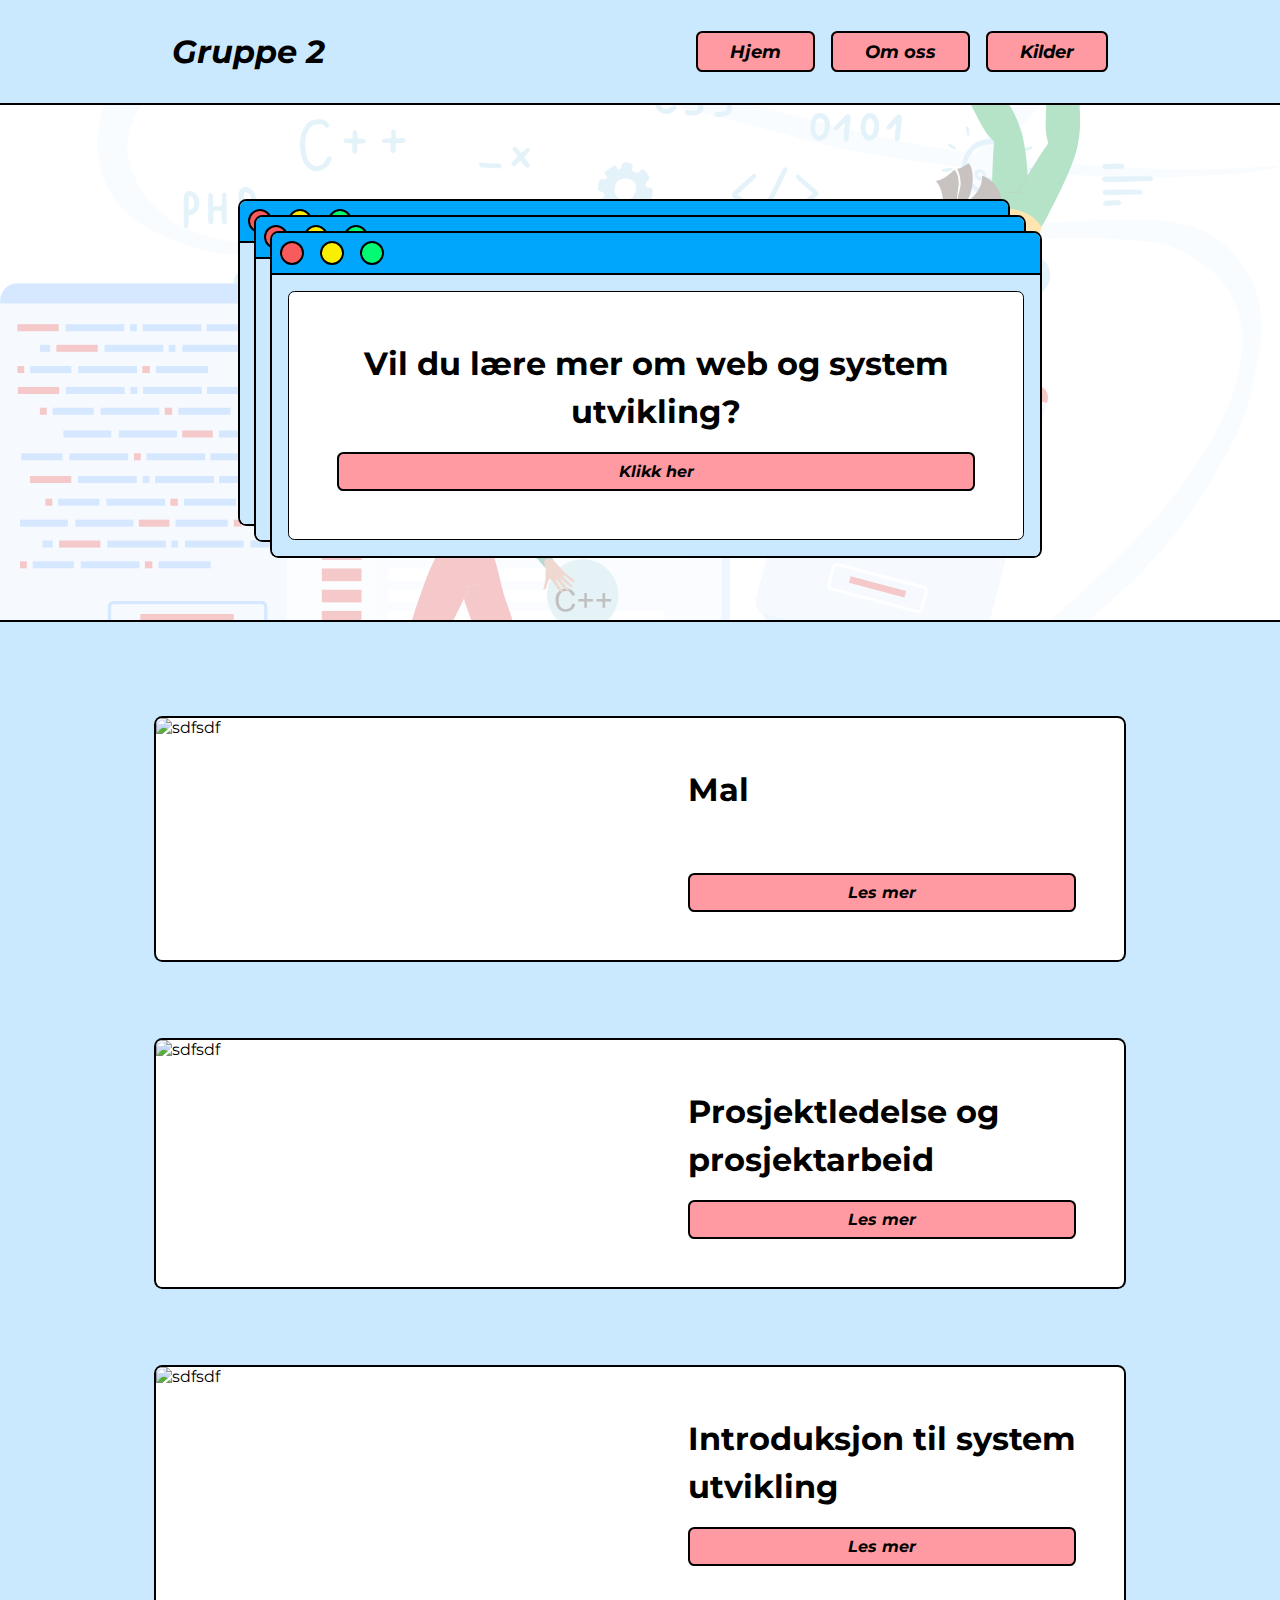
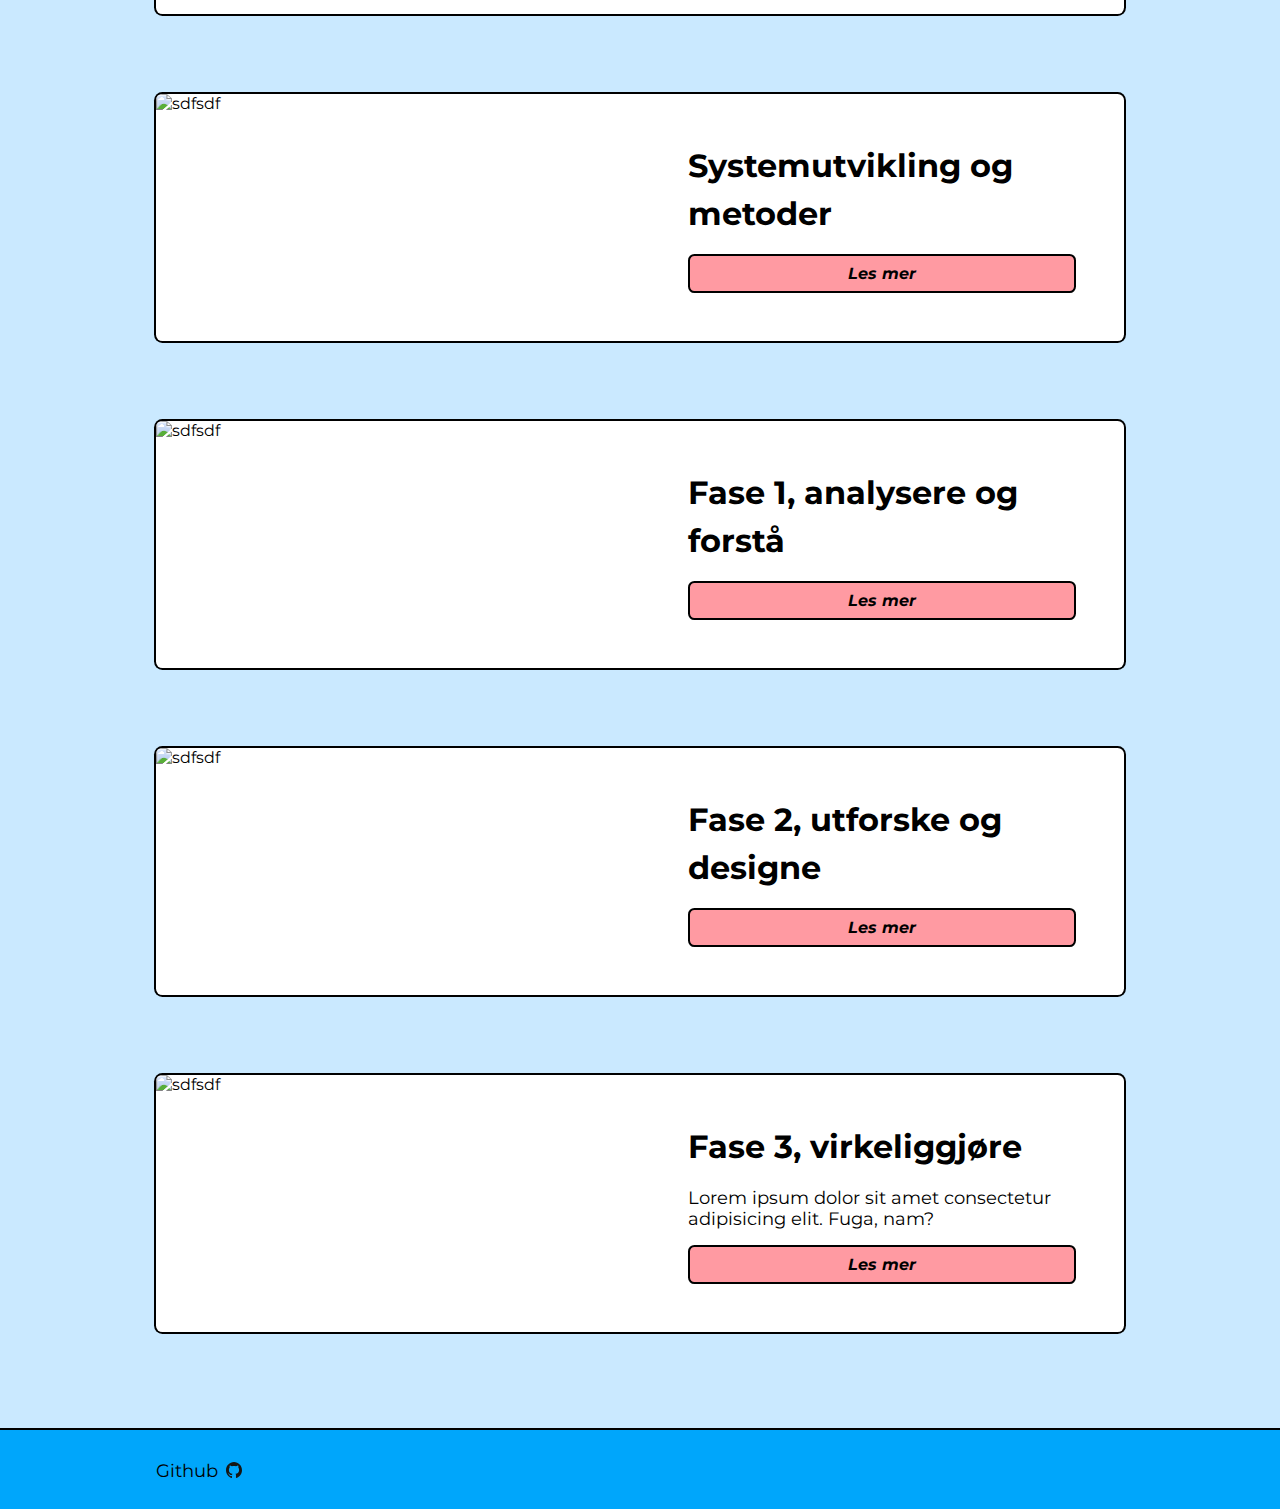
==== commit 99190a3c: "article nav, article pagination" ====
--- a/index.html
+++ b/index.html
@@ -1,5 +1,5 @@
 <!DOCTYPE html>
-<html lang="no" class="no-animations">
+<html lang="no">
   <head>
     <meta charset="UTF-8" />
     <meta name="description" content="Web og systemutvikling" />
--- a/style.css
+++ b/style.css
@@ -27,6 +27,7 @@
   --color-info: #ebf3fe;
   --color-warning: #fcfaee;
   --color-danger: #fcebed;
+  --color-disabled: #d4d4d4;
 }
 
 @media (max-width: 500px) {
@@ -115,7 +116,7 @@
   background-color: var(--color-background);
   width: 100%;
 
-  padding: 1rem;
+  padding: 1rem 0;
 
   flex: none;
 
@@ -135,7 +136,12 @@
   display: flex;
   align-items: center;
   justify-content: space-between;
-  padding: var(--padding);
+  padding: 1rem 2rem;
+}
+
+.header__container--wide {
+  --max-width: 1440px;
+  max-width: var(--max-width);
 }
 
 .body__footer {
@@ -478,6 +484,16 @@
   background-color: pink;
 }
 
+.button--disabled {
+  pointer-events: none;
+  cursor: default;
+  background-color: var(--color-disabled);
+}
+
+.button--hidden {
+  visibility: hidden;
+}
+
 .background {
   width: 100%;
   height: 100%;
@@ -784,12 +800,99 @@
 
 /* Article */
 
+.article-wrapper {
+  --max-width: 1440px;
+  display: flex;
+  flex-direction: column;
+  gap: 1rem;
+  max-width: var(--max-width);
+  padding: 1rem;
+}
+
+.article__nav-container {
+  grid-area: article__nav-container;
+  display: flex;
+}
+
+.article__nav {
+  border-radius: var(--border-radius);
+  overflow: hidden;
+
+  box-shadow: 0px 0px 0px var(--border-width) rgba(0, 0, 0);
+  -webkit-box-shadow: 0px 0px 0px var(--border-width) rgba(0, 0, 0);
+  -moz-box-shadow: 0px 0px 0px var(--border-width) rgba(0, 0, 0);
+
+  padding: 1rem;
+  background-color: white;
+  position: sticky;
+  top: 5rem;
+  height: fit-content;
+  width: 100%;
+}
+
+.article__nav ul {
+  list-style: none;
+  font-size: 0.9rem;
+
+  display: flex;
+  flex-direction: column;
+  padding-top: 0.5rem;
+  gap: 0.5rem;
+
+  cursor: pointer;
+}
+
+.article__nav ul ul {
+  padding-left: 1rem;
+}
+
+.navlink-active {
+  font-weight: bold;
+}
+
+@media (min-width: 650px) {
+  .article-wrapper {
+    display: grid;
+    grid-template-areas: "nav main";
+    grid-template-columns: minmax(0, 1fr) minmax(0, 3fr);
+    gap: 1rem;
+    padding: 2rem 1rem;
+  }
+
+  .article__nav-container {
+    grid-area: nav;
+    /* padding: 0.5rem; */
+  }
+
+  .article__nav ul {
+    font-size: 0.8rem;
+  }
+}
+
+@media (min-width: 1000px) {
+  .article-wrapper {
+    display: grid;
+    grid-template-areas: "nav main";
+    grid-template-columns: minmax(0, 1fr) minmax(0, 2.5fr);
+    gap: 2rem;
+    padding: 3rem 2rem;
+  }
+
+  .article__nav-container {
+    grid-area: nav;
+  }
+
+  .article__nav ul {
+    font-size: 0.9rem;
+  }
+}
+
 .article {
+  grid-area: main;
+
   display: flex;
   flex-direction: column;
   width: 100%;
-
-  align-self: center;
 
   background-color: white;
 
@@ -861,10 +964,7 @@
 
 .article__content h1 {
   font-size: 2rem;
-  font-weight: 700;
   line-height: 1.5;
-
-  word-wrap: break-word;
 }
 
 .article__content h1,
@@ -874,6 +974,7 @@
 h5,
 h6 {
   font-weight: 700;
+  word-wrap: break-word;
 }
 
 .article li {
@@ -910,6 +1011,31 @@
   min-width: 100%;
   min-height: 100%;
   object-fit: cover;
+}
+
+.article__navigation {
+}
+
+.article__pagination {
+  display: flex;
+  justify-content: space-between;
+  gap: 1rem;
+  padding-top: 2rem;
+}
+
+.article__pagination .button,
+.article__pagination .button:hover {
+  color: black;
+  text-decoration: dotted;
+}
+
+.article__pagination-button {
+  display: flex;
+  align-items: center;
+}
+
+.article__pagination-button img {
+  height: 2rem;
 }
 
 aside {
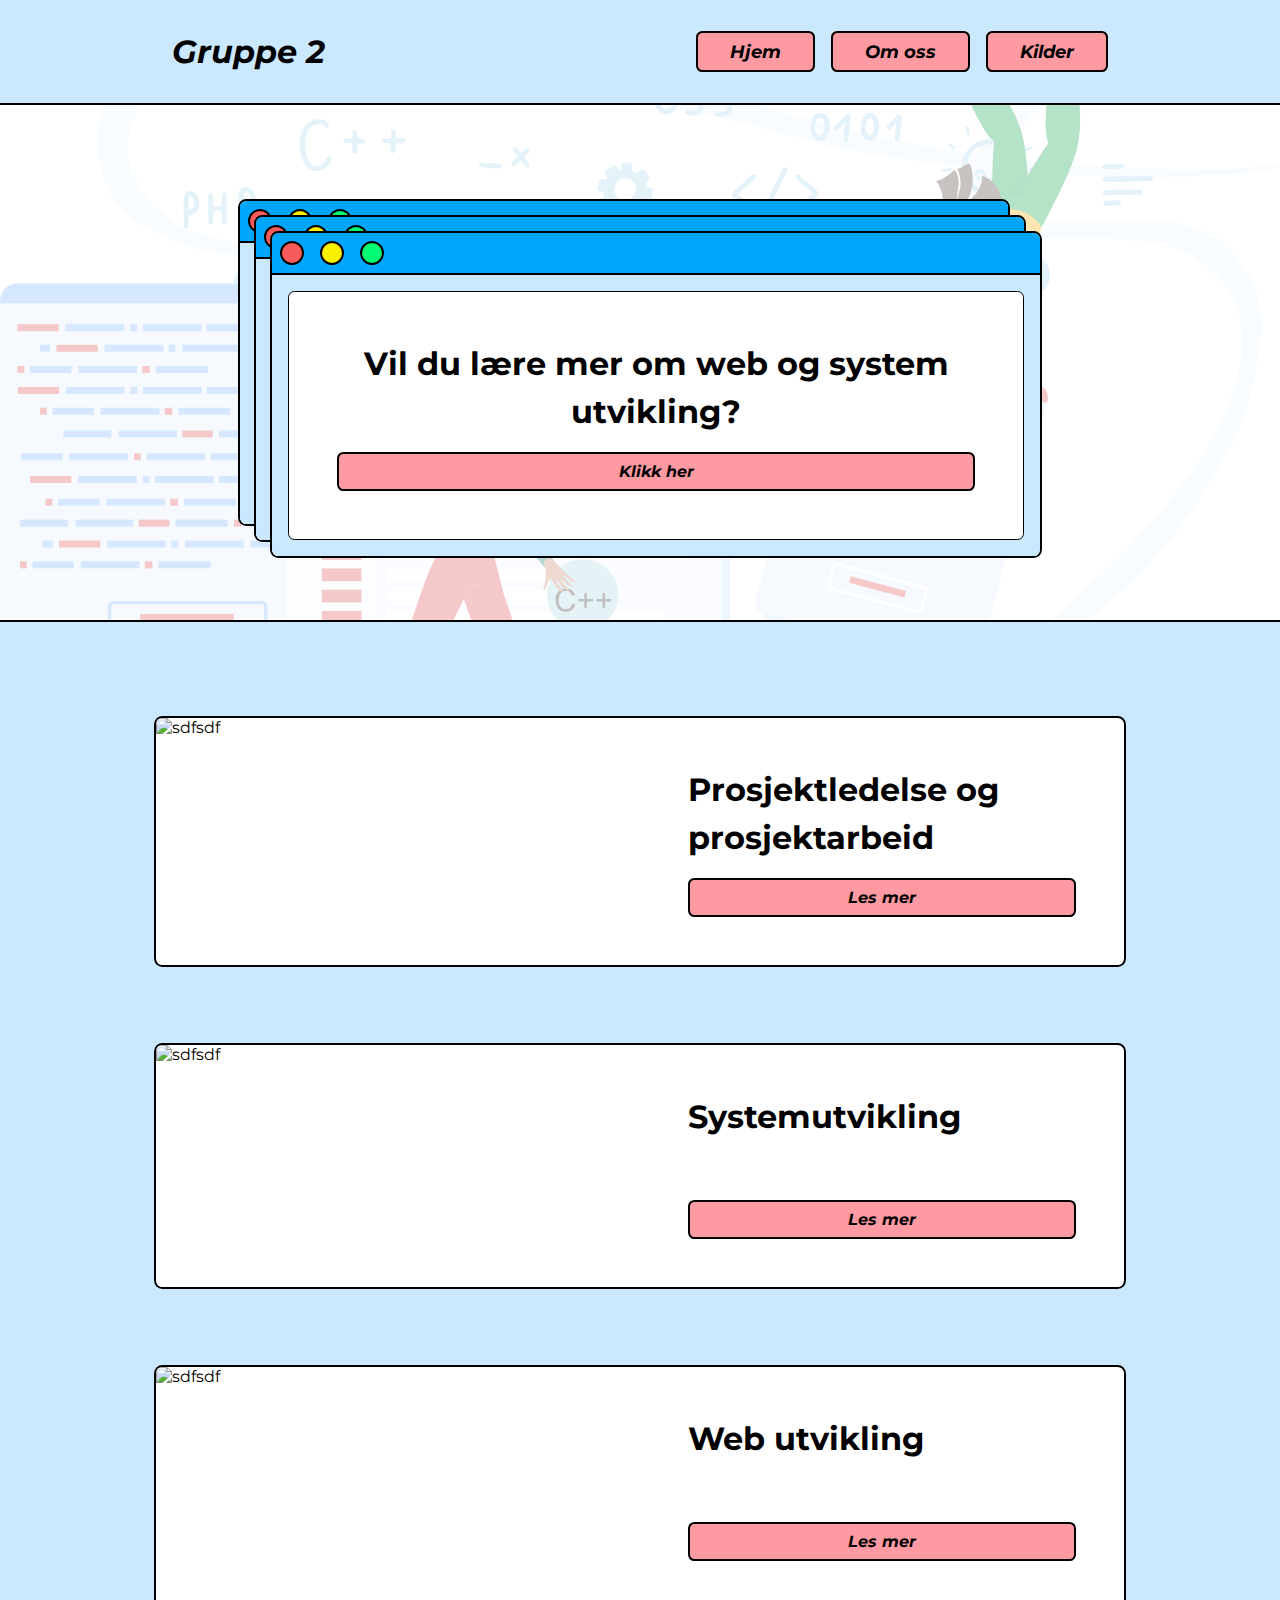
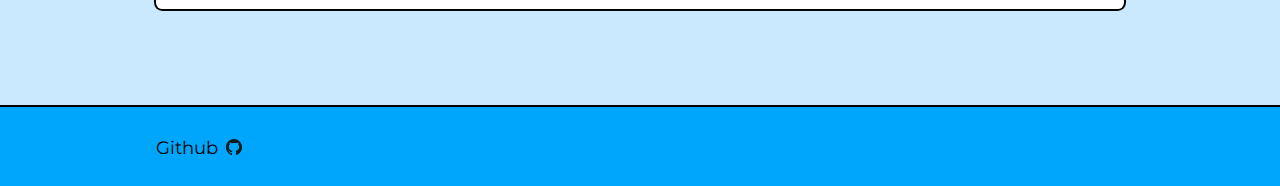
==== commit c54992b6: "added html, sidebar css" ====
--- a/index.html
+++ b/index.html
@@ -9,8 +9,8 @@
     <meta name="viewport" content="width=device-width, initial-scale=1.0" />
     <title>Web og systemutvikling</title>
 
-    <link rel="stylesheet" href="style.css" />
-    <script defer src="main.js"></script>
+    <link rel="stylesheet" href="./style.css" />
+    <script defer src="./main.js"></script>
   </head>
   <body class="body">
     <!-- header -->
@@ -18,7 +18,7 @@
       <div class="header__container">
         <!-- logo  -->
         <h3 class="logo">
-          <a href="/"> Gruppe 2 </a>
+          <a href="./"> Gruppe 2 </a>
         </h3>
 
         <!-- hamburger menu  -->
@@ -48,17 +48,17 @@
 
           <ul class="nav__links">
             <li class="nav__link">
-              <a href="/" class="button button--pink">Hjem</a>
+              <a href="./" class="button button--pink">Hjem</a>
             </li>
 
             <li class="nav__link">
-              <a href="/pages/about.html" class="button button--pink">
+              <a href="./pages/about.html" class="button button--pink">
                 Om oss
               </a>
             </li>
 
             <li class="nav__link">
-              <a href="/pages/sources.html" class="button button--pink"
+              <a href="./pages/sources.html" class="button button--pink"
                 >Kilder</a
               >
             </li>
@@ -142,10 +142,6 @@
                 </div>
               </div>
             </div>
-            <!-- arrow svg -->
-            <!-- <div class="call-to-action__arrow">
-              <img src="public/curved-arrow-4573.svg" alt="" />
-            </div> -->
           </div>
         </section>
       </div>
@@ -153,7 +149,7 @@
       <!-- cards  -->
       <section class="main__container" id="articles">
         <!-- card  -->
-        <article class="card">
+        <article class="card card--open">
           <div class="card__image">
             <img
               src="https://images.pexels.com/photos/2097/desk-office-pen-ruler.jpg?auto=compress&cs=tinysrgb&w=1260&h=750&dpr=1"
@@ -162,9 +158,14 @@
           </div>
           <div class="card__content">
             <div class="title-group">
-              <h2 class="title">Mal</h2>
-            </div>
-            <a class="button button--pink" href="/pages/mal.html"> Les mer </a>
+              <h2 class="title">Prosjektledelse og prosjektarbeid</h2>
+            </div>
+            <a
+              class="button button--pink"
+              href="./pages/prosjektledelse-og-prosjektarbeid.html"
+            >
+              Les mer
+            </a>
           </div>
         </article>
 
@@ -172,20 +173,19 @@
         <article class="card">
           <div class="card__image">
             <img
-              src="https://images.pexels.com/photos/2097/desk-office-pen-ruler.jpg?auto=compress&cs=tinysrgb&w=1260&h=750&dpr=1"
+              src="https://images.pexels.com/photos/3183150/pexels-photo-3183150.jpeg?auto=compress&cs=tinysrgb&w=1260&h=750&dpr=2"
               alt="sdfsdf"
             />
           </div>
           <div class="card__content">
             <div class="title-group">
-              <h2 class="title">Prosjektledelse og prosjektarbeid</h2>
-            </div>
-            <a
-              class="button button--pink"
-              href="/pages/prosjektledelse-og-prosjektarbeid.html"
-            >
+              <h2 class="title">Systemutvikling</h2>
+            </div>
+            <!-- <button class="button button--pink"> -->
+            <a class="button button--pink" href="./pages/system-utvikling.html">
               Les mer
             </a>
+            <!-- </button> -->
           </div>
         </article>
 
@@ -199,98 +199,11 @@
           </div>
           <div class="card__content">
             <div class="title-group">
-              <h2 class="title">Introduksjon til system utvikling</h2>
-            </div>
-
-            <a class="button button--pink" href="/pages/system-utvikling.html">
+              <h2 class="title">Web utvikling</h2>
+            </div>
+            <a class="button button--pink" href="./pages/webutvikling.html">
               Les mer
             </a>
-          </div>
-        </article>
-
-        <!-- card  -->
-        <article class="card">
-          <div class="card__image">
-            <img
-              src="https://images.pexels.com/photos/2097/desk-office-pen-ruler.jpg?auto=compress&cs=tinysrgb&w=1260&h=750&dpr=1"
-              alt="sdfsdf"
-            />
-          </div>
-          <div class="card__content">
-            <div class="title-group">
-              <h2 class="title">Systemutvikling og metoder</h2>
-            </div>
-            <a
-              class="button button--pink"
-              href="/pages/systemutvikling-og-metoder.html"
-            >
-              Les mer
-            </a>
-          </div>
-        </article>
-
-        <!-- card  -->
-        <article class="card">
-          <div class="card__image">
-            <img
-              src="https://images.pexels.com/photos/3183150/pexels-photo-3183150.jpeg?auto=compress&cs=tinysrgb&w=1260&h=750&dpr=2"
-              alt="sdfsdf"
-            />
-          </div>
-          <div class="card__content">
-            <div class="title-group">
-              <h2 class="title">Fase 1, analysere og forstå</h2>
-            </div>
-
-            <!-- <button class="button button--pink"> -->
-            <a class="button button--pink" href="/pages/fase-1.html">
-              Les mer
-            </a>
-            <!-- </button> -->
-          </div>
-        </article>
-        <!-- card  -->
-        <article class="card">
-          <div class="card__image">
-            <img
-              src="https://images.pexels.com/photos/3183150/pexels-photo-3183150.jpeg?auto=compress&cs=tinysrgb&w=1260&h=750&dpr=2"
-              alt="sdfsdf"
-            />
-          </div>
-          <div class="card__content">
-            <div class="title-group">
-              <h2 class="title">Fase 2, utforske og designe</h2>
-            </div>
-
-            <!-- <button class="button button--pink"> -->
-            <a class="button button--pink" href="/pages/fase-2.html">
-              Les mer
-            </a>
-            <!-- </button> -->
-          </div>
-        </article>
-
-        <!-- card  -->
-        <article class="card">
-          <div class="card__image">
-            <img
-              src="https://images.pexels.com/photos/3183150/pexels-photo-3183150.jpeg?auto=compress&cs=tinysrgb&w=1260&h=750&dpr=2"
-              alt="sdfsdf"
-            />
-          </div>
-          <div class="card__content">
-            <div class="title-group">
-              <h2 class="title">Fase 3, virkeliggjøre</h2>
-            </div>
-            <p>
-              Lorem ipsum dolor sit amet consectetur adipisicing elit. Fuga,
-              nam?
-            </p>
-            <!-- <button class="button button--pink"> -->
-            <a class="button button--pink" href="/pages/html-og-css.html">
-              Les mer
-            </a>
-            <!-- </button> -->
           </div>
         </article>
       </section>
--- a/style.css
+++ b/style.css
@@ -67,6 +67,46 @@
 .indenterDisse {
   padding-left: 2rem;
 }
+
+#DailyScrumIMG {
+  display: block;
+  margin-left: auto;
+  margin-right: auto;
+  width: 30rem;
+  padding-top: 3rem;
+  padding-bottom: 3rem;
+}
+
+#infoBox {
+  display: block;
+  margin-left: auto;
+  margin-right: auto;
+  width: 35rem;
+}
+
+.AgileTable {
+  border-style: solid;
+  border-color: #f85b5b;
+  border-width: 0.5em;
+  border-radius: 30px;
+  padding: 2rem 1rem 2rem 1rem;
+}
+
+.WaterfallTable {
+  border-style: solid;
+  border-color: #007dbc;
+  border-width: 0.5em;
+  border-radius: 30px;
+  padding: 2rem 1rem 1rem 1rem;
+}
+
+#ProsCons {
+  width: 25rem;
+  display: block;
+  margin-left: auto;
+  margin-right: auto;
+}
+
 /* --------------------------- */
 
 @media (max-width: 500px) {
@@ -822,7 +862,7 @@
   -webkit-box-shadow: 0px 0px 0px var(--border-width) rgba(0, 0, 0);
   -moz-box-shadow: 0px 0px 0px var(--border-width) rgba(0, 0, 0);
 
-  padding: 1rem;
+  padding: 0.5rem;
   background-color: white;
   position: sticky;
   top: 5rem;
@@ -836,18 +876,28 @@
 
   display: flex;
   flex-direction: column;
-  padding-top: 0.5rem;
-  gap: 0.5rem;
 
   cursor: pointer;
 }
 
 .article__nav ul ul {
+  padding: 0.5rem;
   padding-left: 1rem;
+  padding-right: 0;
+}
+
+.article__nav ul:last-child {
+  padding-bottom: 0;
+}
+
+.article__nav li {
+  padding: 0.5rem;
 }
 
 .navlink-active {
   font-weight: bold;
+  background: pink;
+  border-radius: var(--border-radius);
 }
 
 @media (min-width: 650px) {
@@ -865,7 +915,7 @@
   }
 
   .article__nav ul {
-    font-size: 0.8rem;
+    font-size: 0.85rem;
   }
 }
 
@@ -915,7 +965,7 @@
 
   align-self: center;
 
-  padding: 6rem 2rem;
+  padding: 2rem;
 
   max-width: 75ch;
 
@@ -1086,6 +1136,8 @@
   animation-duration: 5s;
   animation-iteration-count: 1;
   animation-play-state: paused;
+
+  scroll-margin-top: 10vh;
 }
 
 .sources li p {
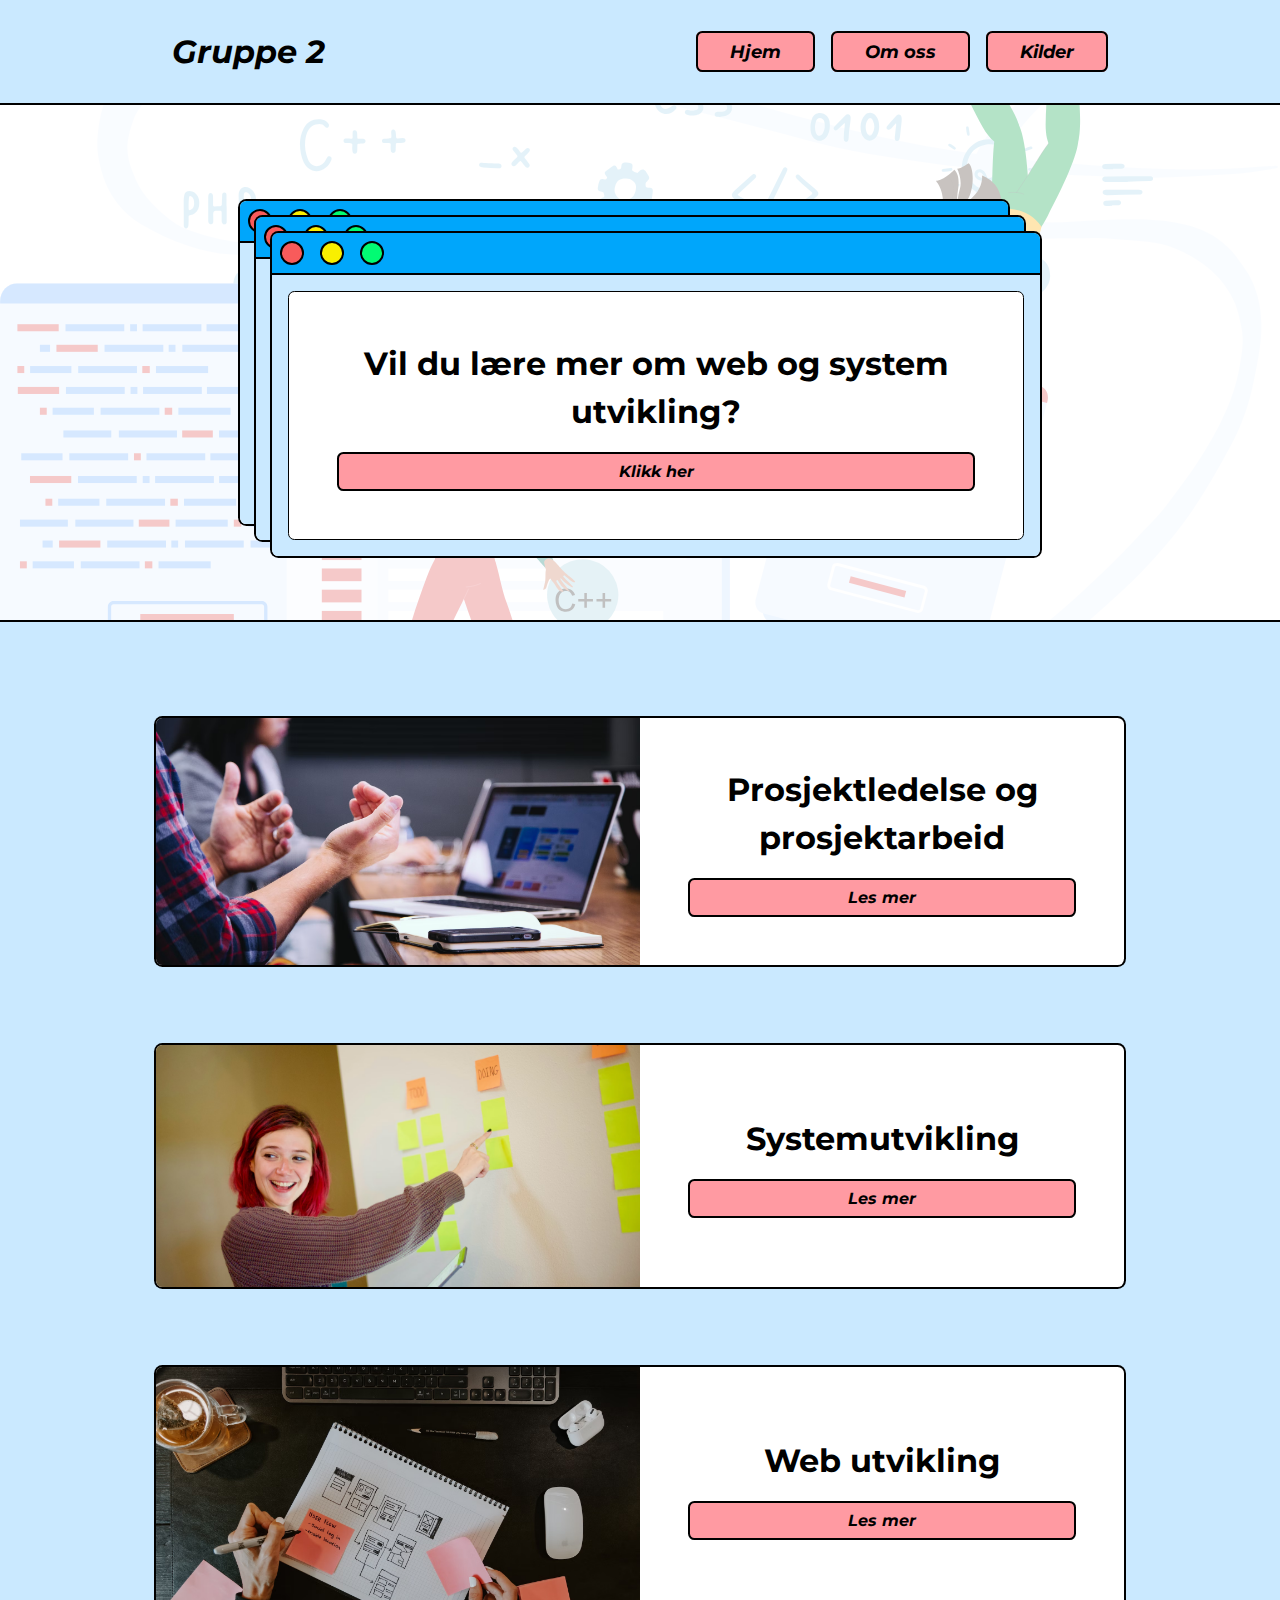
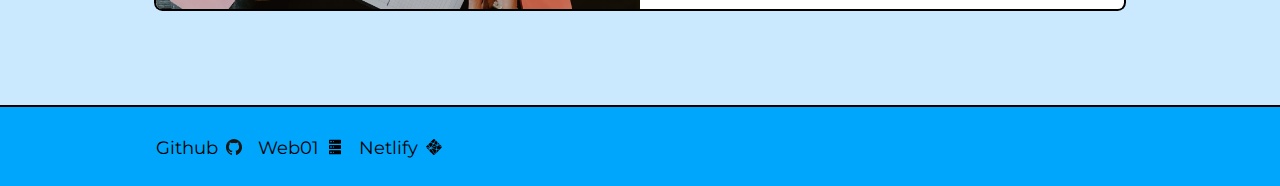
==== commit ac99e105: "footer links, sources, img alt, css styling, icons" ====
--- a/index.html
+++ b/index.html
@@ -4,15 +4,23 @@
     <meta charset="UTF-8" />
     <meta name="description" content="Web og systemutvikling" />
     <meta name="author" content="IT og ledelse, Gruppe 2" />
-    <meta name="keywords" content="html, css, javascript, web, system" />
+    <meta
+      name="keywords"
+      content="html, css, javascript, web, system, utvikling"
+    />
     <meta http-equiv="X-UA-Compatible" content="IE=edge" />
     <meta name="viewport" content="width=device-width, initial-scale=1.0" />
     <title>Web og systemutvikling</title>
-
     <link rel="stylesheet" href="./style.css" />
     <script defer src="./main.js"></script>
   </head>
   <body class="body">
+    <div class="accessibility-link__container">
+      <a href="#main" class="accessibility-link__content">
+        Gå til hovedinnhold
+      </a>
+    </div>
+
     <!-- header -->
     <header class="body__header">
       <div class="header__container">
@@ -135,9 +143,7 @@
                       Vil du lære mer om web og system utvikling?
                     </h1>
 
-                    <a href="#articles" class="button button--pink"
-                      >Klikk her</a
-                    >
+                    <a href="#main" class="button button--pink">Klikk her</a>
                   </div>
                 </div>
               </div>
@@ -147,19 +153,20 @@
       </div>
 
       <!-- cards  -->
-      <section class="main__container" id="articles">
+      <section class="main__container" id="main">
         <!-- card  -->
         <article class="card card--open">
           <div class="card__image">
             <img
-              src="https://images.pexels.com/photos/2097/desk-office-pen-ruler.jpg?auto=compress&cs=tinysrgb&w=1260&h=750&dpr=1"
-              alt="sdfsdf"
+              src="./public/teamwork.avif"
+              alt="Et bilde som viser mennesker i et møte"
             />
           </div>
           <div class="card__content">
-            <div class="title-group">
-              <h2 class="title">Prosjektledelse og prosjektarbeid</h2>
-            </div>
+            <h2 class="card__content-title title">
+              Prosjektledelse og prosjektarbeid
+            </h2>
+
             <a
               class="button button--pink"
               href="./pages/prosjektledelse-og-prosjektarbeid.html"
@@ -173,19 +180,15 @@
         <article class="card">
           <div class="card__image">
             <img
-              src="https://images.pexels.com/photos/3183150/pexels-photo-3183150.jpeg?auto=compress&cs=tinysrgb&w=1260&h=750&dpr=2"
-              alt="sdfsdf"
+              src="./public/scrum-image.avif"
+              alt="Et bilde som viser en dame peke på en tavle"
             />
           </div>
           <div class="card__content">
-            <div class="title-group">
-              <h2 class="title">Systemutvikling</h2>
-            </div>
-            <!-- <button class="button button--pink"> -->
+            <h2 class="card__content-title title">Systemutvikling</h2>
             <a class="button button--pink" href="./pages/system-utvikling.html">
               Les mer
             </a>
-            <!-- </button> -->
           </div>
         </article>
 
@@ -193,14 +196,12 @@
         <article class="card">
           <div class="card__image">
             <img
-              src="https://images.pexels.com/photos/2097/desk-office-pen-ruler.jpg?auto=compress&cs=tinysrgb&w=1260&h=750&dpr=1"
-              alt="sdfsdf"
+              src="./public/wireframe.avif"
+              alt="Et bilde som viser en person tegne wireframes"
             />
           </div>
           <div class="card__content">
-            <div class="title-group">
-              <h2 class="title">Web utvikling</h2>
-            </div>
+            <h2 class="card__content-title title">Web utvikling</h2>
             <a class="button button--pink" href="./pages/webutvikling.html">
               Les mer
             </a>
@@ -212,13 +213,32 @@
     <!-- footer -->
     <footer class="body__footer">
       <div class="footer__container">
-        <a
-          class="text-with-icon"
-          href="https://github.com/201549BL/semester-oppgave"
-        >
-          <p>Github</p>
-          <img src="./public/github-seeklogo.com.svg" alt="Github icon" />
-        </a>
+        <div class="link-row">
+          <a
+            class="text-with-icon"
+            href="https://github.com/201549BL/semester-oppgave"
+            target="_blank"
+          >
+            <p>Github</p>
+            <img src="./public/github-seeklogo.com.svg" alt="Github ikon" />
+          </a>
+          <a
+            class="text-with-icon"
+            href="https://web01.usn.no/~252547/wes120v/semester-oppgave/"
+            target="_blank"
+          >
+            <p>Web01</p>
+            <img src="./public/web-server-icon.svg" alt="Web-server ikon" />
+          </a>
+          <a
+            class="text-with-icon"
+            href="https://sweet-melba-39fb82.netlify.app/"
+            target="_blank"
+          >
+            <p>Netlify</p>
+            <img src="./public/netlify-icon.svg" alt="Netlify ikon" />
+          </a>
+        </div>
       </div>
     </footer>
   </body>
--- a/style.css
+++ b/style.css
@@ -67,46 +67,6 @@
 .indenterDisse {
   padding-left: 2rem;
 }
-
-#DailyScrumIMG {
-  display: block;
-  margin-left: auto;
-  margin-right: auto;
-  width: 30rem;
-  padding-top: 3rem;
-  padding-bottom: 3rem;
-}
-
-#infoBox {
-  display: block;
-  margin-left: auto;
-  margin-right: auto;
-  width: 35rem;
-}
-
-.AgileTable {
-  border-style: solid;
-  border-color: #f85b5b;
-  border-width: 0.5em;
-  border-radius: 30px;
-  padding: 2rem 1rem 2rem 1rem;
-}
-
-.WaterfallTable {
-  border-style: solid;
-  border-color: #007dbc;
-  border-width: 0.5em;
-  border-radius: 30px;
-  padding: 2rem 1rem 1rem 1rem;
-}
-
-#ProsCons {
-  width: 25rem;
-  display: block;
-  margin-left: auto;
-  margin-right: auto;
-}
-
 /* --------------------------- */
 
 @media (max-width: 500px) {
@@ -137,6 +97,26 @@
 
 .no-animations .nav {
   transition-duration: 0s;
+}
+
+.accessibility-link__container {
+  background-color: white;
+  height: auto;
+}
+.accessibility-link__content {
+  display: block;
+  height: 0;
+  width: fit-content;
+  font-weight: 700;
+}
+
+.accessibility-link__content:focus {
+  height: fit-content;
+  padding: 1rem;
+  margin: 1rem auto;
+}
+
+.accessibility-link:focus-within {
 }
 
 .body {
@@ -308,7 +288,7 @@
 
   display: flex;
   flex-direction: column;
-  justify-content: center;
+  justify-content: top;
   align-items: center;
 }
 
@@ -391,26 +371,22 @@
   display: flex;
   flex-direction: column;
 
-  justify-content: space-between;
+  justify-content: center;
 
   gap: 1rem;
+}
+
+.card__content-title {
+  width: 100%;
+  text-align: center;
 }
 
 .title {
   font-size: var(--text-big);
-  /* font-style: italic; */
-  /* font-weight: 700; */
-  width: fit-content;
-  display: inline;
+
   line-height: 1.5;
 
-  /* word-break: break-all; */
   word-wrap: break-word;
-  /* hyphens: auto; */
-
-  /* box-shadow: rgba(0, 0, 0, 0.45) 0px 25px 20px -20px; */
-
-  /* background-color: var(--color-blue); */
 }
 
 @media (max-width: 650px) {
@@ -816,6 +792,16 @@
 .footer__container {
   flex: 0 1 var(--max-width);
   padding: 0 var(--padding);
+}
+
+.footer__container--wide {
+  --max-width: 1440px;
+  max-width: var(--max-width);
+}
+
+.link-row {
+  display: flex;
+  gap: 1rem;
 }
 
 .text-with-icon {
@@ -1028,6 +1014,7 @@
 }
 
 .article li {
+  font-size: 1.1rem;
   margin-left: 1rem;
 }
 
@@ -1042,6 +1029,7 @@
 .article__content-image-with-text a {
   align-self: flex-end;
   text-align: end;
+  cursor: pointer;
 }
 
 .article__content-image {
@@ -1050,11 +1038,11 @@
   width: 100%;
   overflow: hidden;
   border-radius: var(--border-radius);
-  /* border: var(--border-width) solid black; */
-
-  box-shadow: 0px 0px 0px var(--border-width) rgba(0, 0, 0);
-  -webkit-box-shadow: 0px 0px 0px var(--border-width) rgba(0, 0, 0);
-  -moz-box-shadow: 0px 0px 0px var(--border-width) rgba(0, 0, 0);
+
+  box-shadow: 0px 0px 0px 1px rgba(0, 0, 0);
+  -webkit-box-shadow: 0px 0px 0px 1px rgba(0, 0, 0);
+  -moz-box-shadow: 0px 0px 0px 1px rgba(0, 0, 0);
+  border-radius: var(--border-radius);
 }
 
 .article__content-image img {
@@ -1086,6 +1074,16 @@
 
 .article__pagination-button img {
   height: 2rem;
+}
+
+.article .table-container {
+  display: flex;
+}
+
+@media (max-width: 500px) {
+  .article .table-container {
+    flex-direction: column;
+  }
 }
 
 aside {
@@ -1098,6 +1096,15 @@
   border-radius: var(--border-radius);
 }
 
+aside a {
+  --color-link: #00557f;
+}
+
+aside p,
+aside a {
+  font-size: 1rem;
+}
+
 .aside--danger {
   background-color: var(--color-danger);
 }
@@ -1161,7 +1168,6 @@
 
 .about__person {
   margin: 0 1rem;
-  /* border: var(--border-width) solid black; */
   border-radius: var(--border-radius);
 
   box-shadow: 0px 0px 0px var(--border-width) rgba(0, 0, 0);
@@ -1171,6 +1177,9 @@
   flex: 1 1 250px;
   max-width: 300px;
 
+  display: flex;
+  flex-direction: column;
+
   transition: all 0.3s ease;
 
   overflow: hidden;
@@ -1225,6 +1234,11 @@
   border-top: var(--border-width) solid black;
 
   background-color: var(--color-background);
+
+  flex: 1;
+
+  display: flex;
+  align-items: center;
 }
 
 .color-overlay {
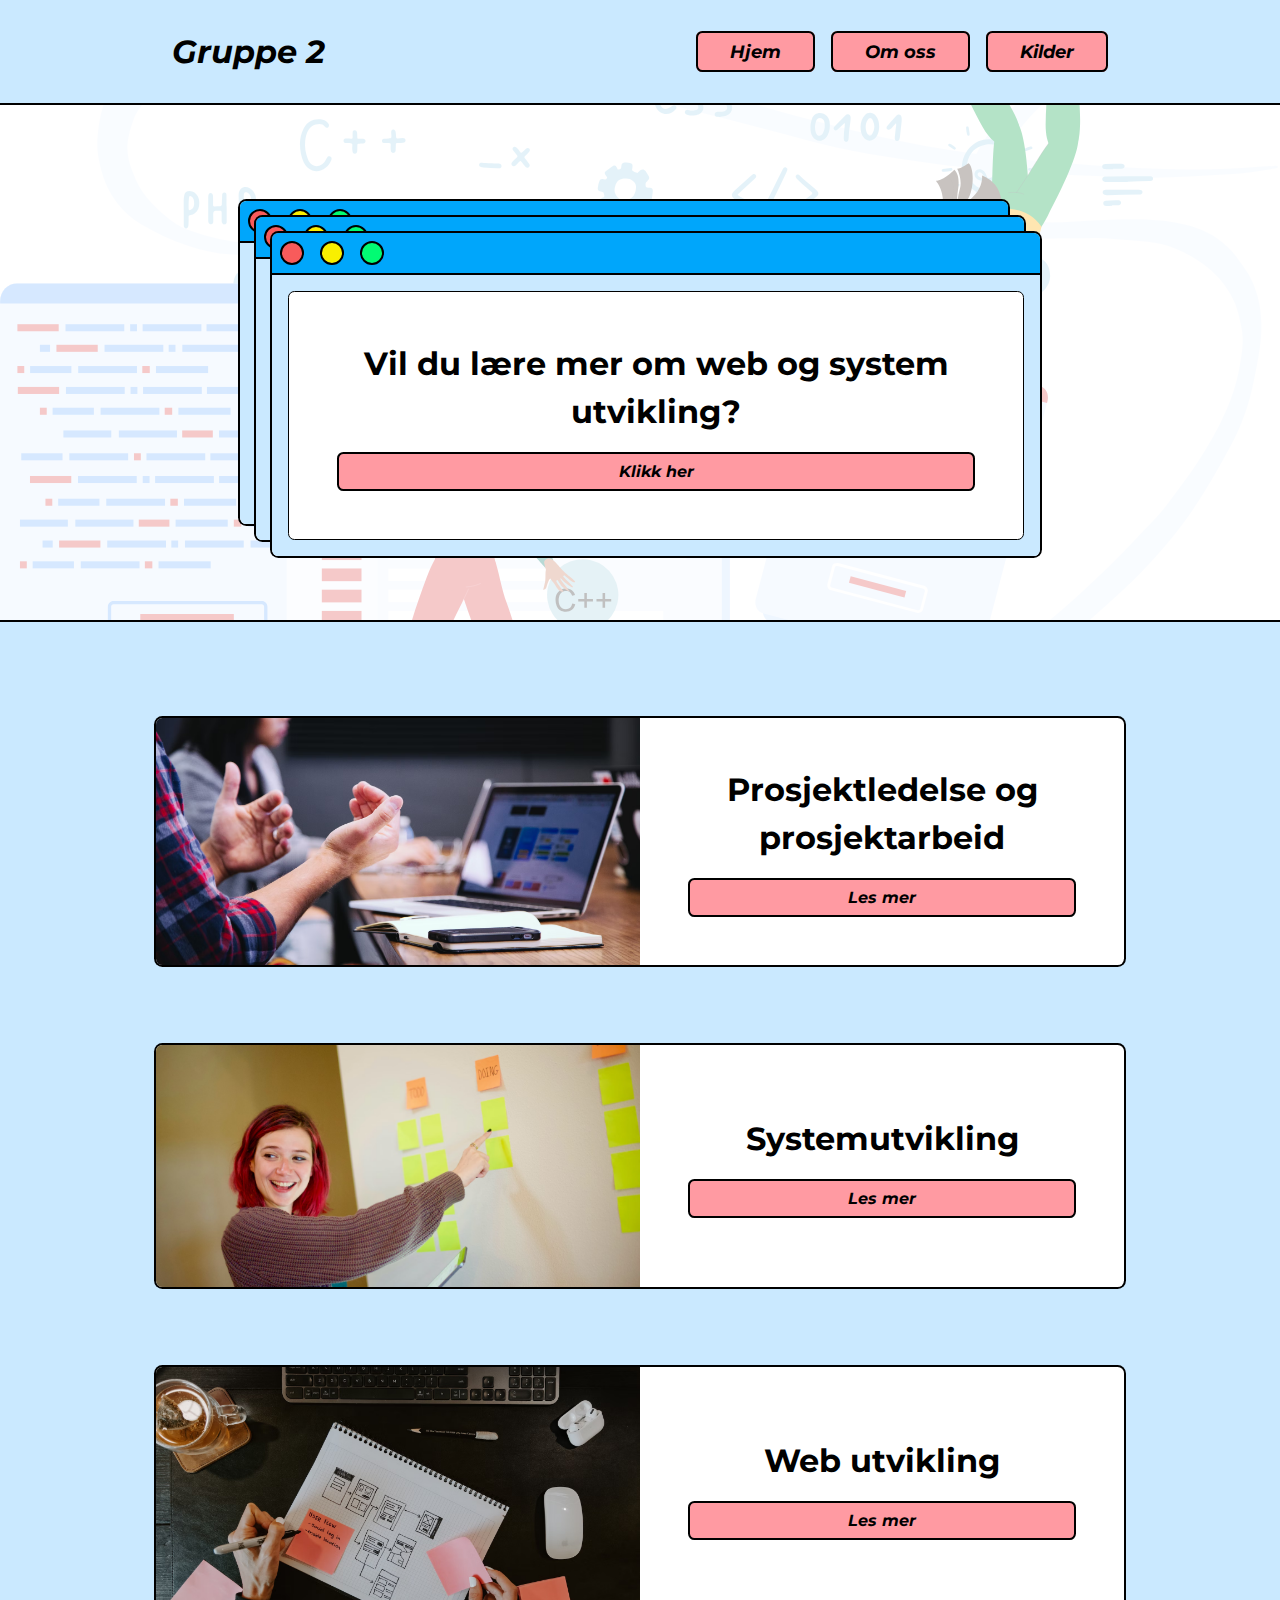
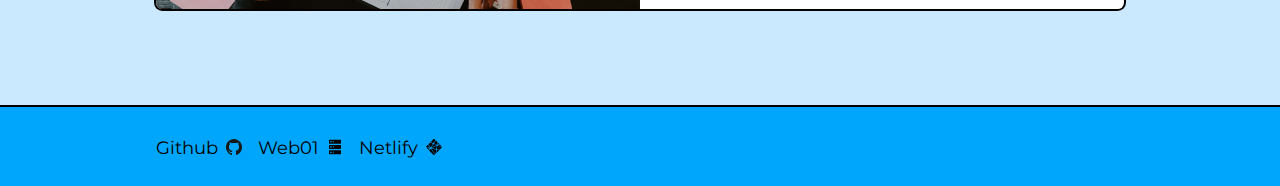
==== commit 4e711b32: "toggle css button" ====
--- a/index.html
+++ b/index.html
@@ -160,6 +160,7 @@
             <img
               src="./public/teamwork.avif"
               alt="Et bilde som viser mennesker i et møte"
+              width="200"
             />
           </div>
           <div class="card__content">
@@ -182,6 +183,7 @@
             <img
               src="./public/scrum-image.avif"
               alt="Et bilde som viser en dame peke på en tavle"
+              width="200"
             />
           </div>
           <div class="card__content">
@@ -198,6 +200,7 @@
             <img
               src="./public/wireframe.avif"
               alt="Et bilde som viser en person tegne wireframes"
+              width="200"
             />
           </div>
           <div class="card__content">
@@ -220,7 +223,11 @@
             target="_blank"
           >
             <p>Github</p>
-            <img src="./public/github-seeklogo.com.svg" alt="Github ikon" />
+            <img
+              src="./public/github-seeklogo.com.svg"
+              alt="Github ikon"
+              height="16"
+            />
           </a>
           <a
             class="text-with-icon"
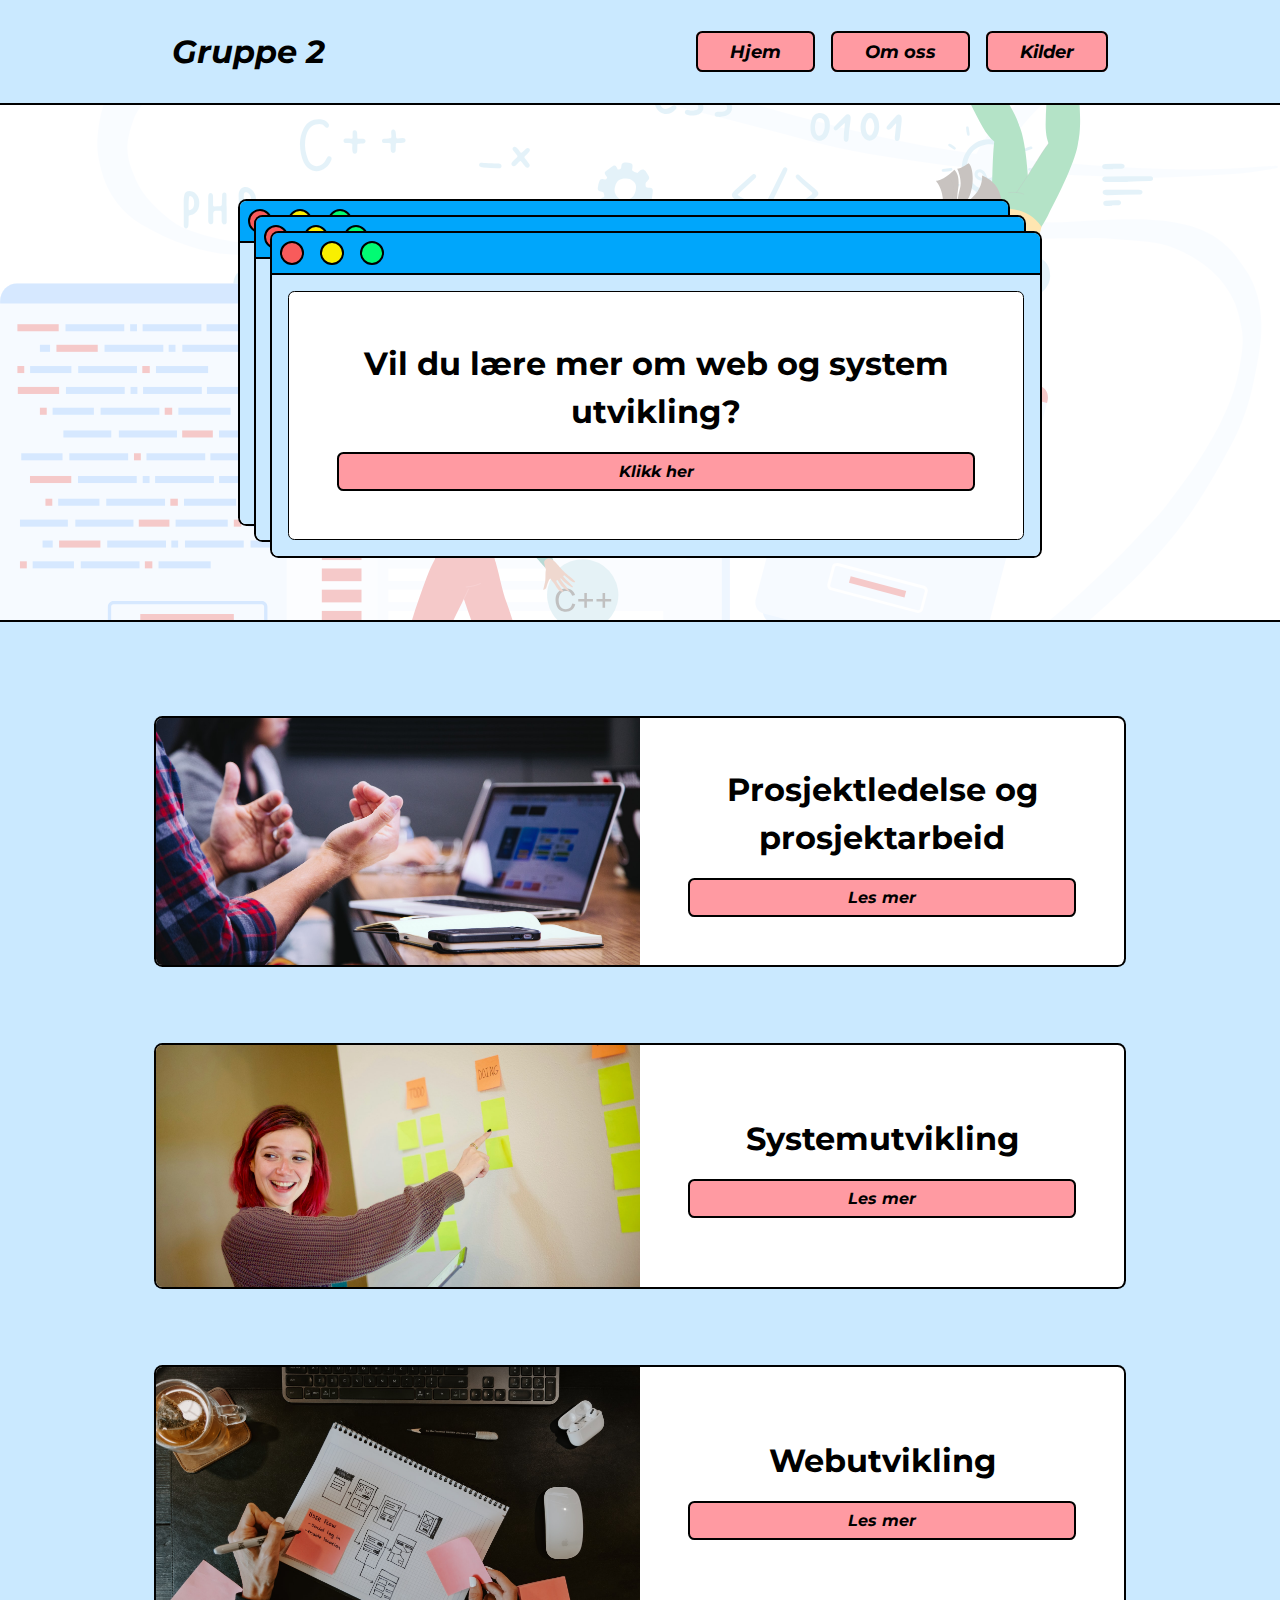
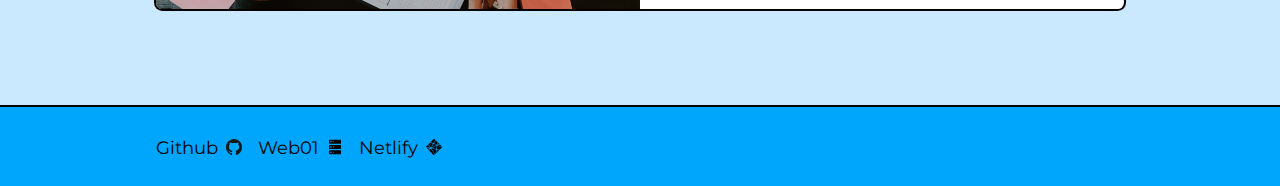
==== commit 054ec757: "changed img format from avif to jpg, fix sources" ====
--- a/index.html
+++ b/index.html
@@ -158,7 +158,7 @@
         <article class="card card--open">
           <div class="card__image">
             <img
-              src="./public/teamwork.avif"
+              src="./public/teamwork.jpg"
               alt="Et bilde som viser mennesker i et møte"
               width="200"
             />
@@ -181,7 +181,7 @@
         <article class="card">
           <div class="card__image">
             <img
-              src="./public/scrum-image.avif"
+              src="./public/scrum-image.jpg"
               alt="Et bilde som viser en dame peke på en tavle"
               width="200"
             />
@@ -198,13 +198,13 @@
         <article class="card">
           <div class="card__image">
             <img
-              src="./public/wireframe.avif"
+              src="./public/wireframe.jpg"
               alt="Et bilde som viser en person tegne wireframes"
               width="200"
             />
           </div>
           <div class="card__content">
-            <h2 class="card__content-title title">Web utvikling</h2>
+            <h2 class="card__content-title title">Webutvikling</h2>
             <a class="button button--pink" href="./pages/webutvikling.html">
               Les mer
             </a>
--- a/style.css
+++ b/style.css
@@ -451,6 +451,8 @@
   background-color: white;
   padding: 0.5rem 2rem;
 
+  color: black;
+
   font-style: italic;
   font-weight: 700;
 
